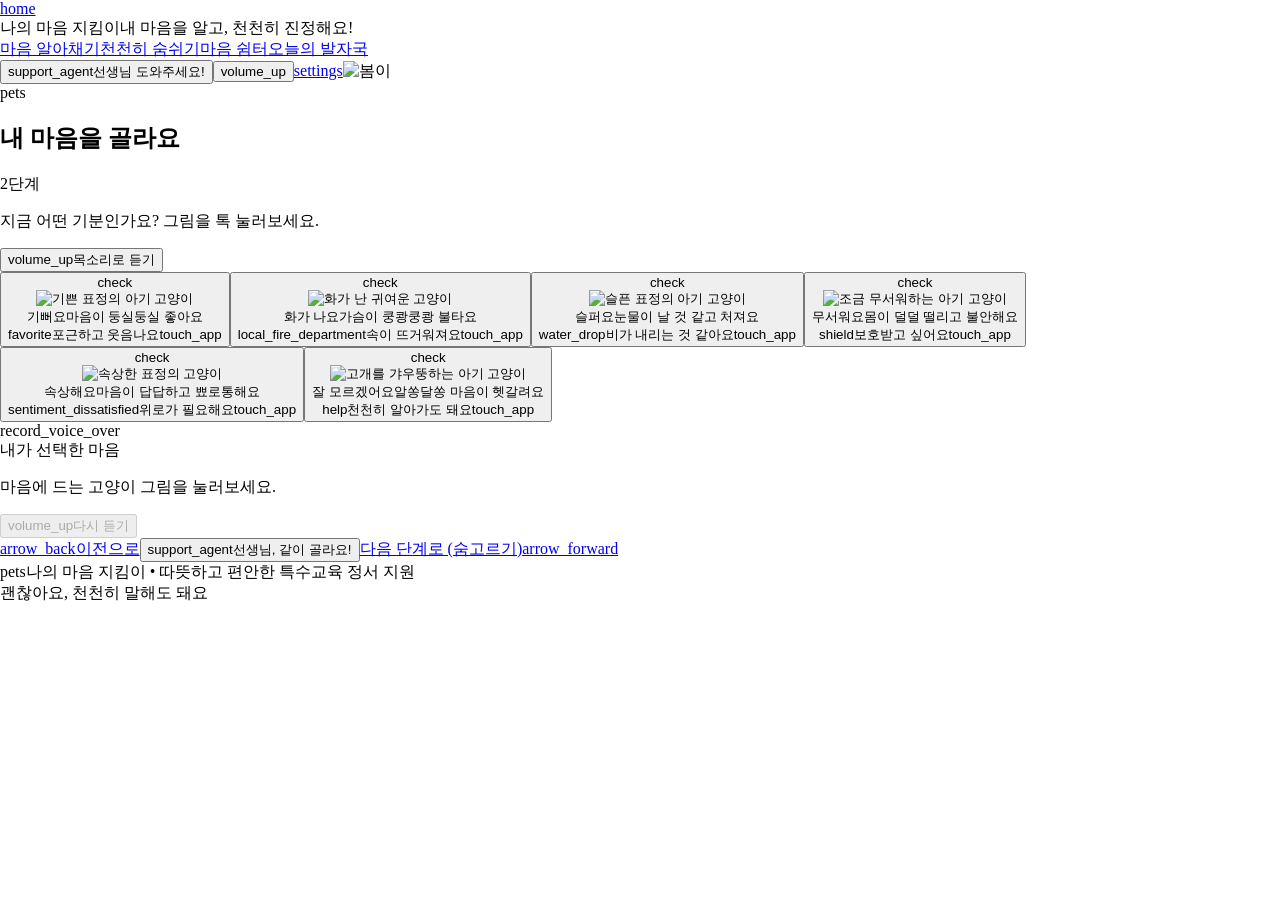
==== emotion.html @ 4079b915 "Add files via upload" ====
<!DOCTYPE html>
<html lang="ko"><head><meta charset="utf-8"/><meta content="width=device-width, initial-scale=1.0" name="viewport"/><meta content="web_standard" name="shell-type"/>
<style>@layer base{html,body{margin:0;padding:0;}body{overscroll-behavior:none;}main>:first-child{margin-top:0!important;}main>:last-child{margin-bottom:0!important;}}::-webkit-scrollbar{display:none;}</style><title>나의 마음 지킴이 · 감정 선택</title><link href="assets/ui.css" rel="stylesheet"/><link href="assets/app.css" rel="stylesheet"/><link href="manifest.webmanifest" rel="manifest"/><meta content="#fff8f3" name="theme-color"/><link href="assets/icon.png" rel="icon"/><script defer="" src="assets/icons.js"></script><script defer="" src="assets/app.js"></script></head><body class="bg-background font-body-md text-on-surface antialiased" data-page="emotion"><header class="fixed top-0 w-full z-50 bg-surface/90 backdrop-blur-xl shadow-[0_1px_8px_rgba(0,0,0,0.04)]"><div class="h-16 w-full px-gutter flex items-center justify-between gap-space-sm"><div class="flex items-center gap-space-md min-w-0"><a class="flex items-center justify-center w-10 h-10 rounded-2xl bg-surface-container-high hover:bg-surface-container-highest transition-colors flex-shrink-0 text-on-surface" data-path="emotion-home" href="index.html" title="처음으로 가기"><span class="material-symbols-outlined text-2xl">home</span></a><div class="flex items-center gap-space-sm min-w-0"><span class="font-headline-md text-headline-md text-primary tracking-tight truncate hidden sm:inline-block">나의 마음 지킴이</span><span class="font-body-md text-body-md text-on-surface-variant truncate hidden lg:inline-block">내 마음을 알고, 천천히 진정해요!</span></div></div><nav class="hidden xl:flex items-center gap-space-xs bg-surface-container-low p-1.5 rounded-full" data-active-classes="bg-primary-container text-on-primary-container font-label-md text-label-md rounded-2xl shadow-sm"><a aria-current="page" class="px-space-md py- space-xs transition-all bg-primary-container text-on-primary-container font-label-md text-label-md rounded-2xl shadow-sm" data-path="emotion-select" href="emotion.html">마음 알아채기</a><a class="px-space-md py-space-xs rounded-2xl font-label-md text-label-md text-on-surface-variant hover:text-on-surface transition-all" data-path="breathing-room" href="breathing.html">천천히 숨쉬기</a><a class="px-space-md py-space-xs rounded-2xl font-label-md text-label-md text-on-surface-variant hover:text-on-surface transition-all" data-path="sensory-calm" href="calm.html">마음 쉼터</a><a class="px-space-md py-space-xs rounded-2xl font-label-md text-label-md text-on-surface-variant hover:text-on-surface transition-all" data-path="my-feelings-record" href="records.html">오늘의 발자국</a></nav><div class="flex items-center gap-space-sm flex-shrink-0"><button class="flex items-center gap-space-xs px-space-md py-space-xs h-10 bg-error-container text-on-error-container rounded-full border-b-4 border-error/30 hover:bg-error-container/80 transition-all active:translate-y-0.5" data-action="help" title="선생님께 도움 요청하기" type="button"><span class="material-symbols-outlined text-2xl">support_agent</span><span class="font-label-md text-label-md">선생님 도와주세요!</span></button><button class="flex items-center justify-center w-10 h-10 rounded-full bg-secondary-fixed text-on-secondary-fixed hover:bg-secondary-fixed-dim transition-colors flex-shrink-0" data-action="guide" title="소리 안내 듣기 / 끄기" type="button"><span class="material-symbols-outlined text-2xl">volume_up</span></button><a class="flex items-center justify-center w-10 h-10 rounded-full bg-surface-container text-on-surface-variant hover:bg-surface-container-high transition-colors flex-shrink-0" data-path="teacher-settings" href="teacher.html" title="선생님 설정"><span class="material-symbols-outlined text-2xl">settings</span></a><img alt="봄이" class="w-8 h-8 rounded-full object-cover" data-original-src="https://lh3.googleusercontent.com/aida-public/[base64]" src="assets/p2-0.png"/></div></div></header><main class="w-full pt-16 bg-surface"><div class="flex flex-col w-full"><div class="w-full max-w-7xl mx-auto px-gutter py-2 flex flex-col gap-space-xs"><div class="w-full bg-surface-container-low rounded-xl px-4 py-2 shadow-sm flex flex-row items-center justify-between gap-space-sm"><div class="flex items-center gap-space-sm min-w-0"><div class="w-10 h-10 rounded-full bg-primary-fixed flex items-center justify-center flex-shrink-0 shadow-sm"><span class="material-symbols-outlined text-primary text-2xl" style="font-variation-settings: 'FILL' 1;">pets</span></div><div class="flex flex-col min-w-0"><div class="flex items-center gap-space-xs"><h2 class="font-headline-md text-headline-md text-on-surface tracking-tight">내 마음을 골라요</h2><span class="inline-flex items-center justify-center px-2 py-0.5 bg-surface-container-highest text-primary font-label-sm text-label-sm rounded-full">2단계</span></div><p class="font-body-md text-body-md text-on-surface-variant truncate">지금 어떤 기분인가요? 그림을 톡 눌러보세요.</p></div></div><button aria-label="안내 음성 듣기" class="h-10 px-4 bg-secondary-fixed text-on-secondary-fixed rounded-full flex items-center gap-space-xs shadow-sm hover:bg-secondary-fixed-dim active:scale-95 transition-all flex-shrink-0 group" id="btn-read-prompt" onclick="playVoicePrompt('지금 내 마음과 가장 비슷한 그림을 골라보세요.')" type="button"><span class="material-symbols-outlined text-2xl group-hover:scale-110 transition-transform">volume_up</span><span class="font-label-md text-label-md">목소리로 듣기</span></button></div><div aria-label="감정 선택 목록" class="grid grid-cols-1 sm:grid-cols-2 lg:grid-cols-3 gap-space-xs w-full" id="emotions-grid" role="radiogroup"><button aria-checked="false" class="emotion-card relative group text-left rounded-xl p-3 bg-surface-container-lowest shadow-sm hover:shadow-md transition-all duration-200 flex flex-col justify-between focus:outline-none" data-color="primary" data-emotion="기뻐요" data-speech="나는 지금 아주 기뻐요! 마음이 환하게 빛나요." onclick="selectEmotion(this)" role="radio" type="button"><div class="select-badge hidden absolute top-2 right-2 w-8 h-8 rounded-full bg-primary text-on-primary items-center justify-center shadow-md animate-bounce"><span class="material-symbols-outlined text-lg" style="font-variation-settings: 'FILL' 1;">check</span></div><div class="flex items-center gap-3"><div class="w-16 h-16 rounded-xl bg-surface-container flex items-center justify-center flex-shrink-0 overflow-hidden shadow-inner"><img alt="기쁜 표정의 아기 고양이" class="w-full h-full object-cover" data-alt="A gentle, wholesome storybook illustration of a happy golden ginger kitten holding a mint green leaf heart with closed smiling eyes and rosy peach cheeks, soft cream studio background, minimal tactile picture book aesthetic." data-original-src="https://lh3.googleusercontent.com/aida-public/[base64]" src="assets/p2-1.png"/></div><div class="flex flex-col min-w-0"><span class="font-headline-md text-headline-md text-on-surface leading-tight">기뻐요</span><span class="font-body-md text-body-md text-on-surface-variant truncate">마음이 둥실둥실 좋아요</span></div></div><div class="mt-2 pt-1 flex items-center justify-between bg-surface-container-low px-3 py-1 rounded-xl"><span class="font-label-sm text-label-sm text-on-surface-variant flex items-center gap-1"><span class="material-symbols-outlined text-primary text-base" style="font-variation-settings: 'FILL' 1;">favorite</span>포근하고 웃음나요</span><span class="material-symbols-outlined text-on-surface-variant group-hover:text-primary transition-colors text-lg">touch_app</span></div></button><button aria-checked="false" class="emotion-card relative group text-left rounded-xl p-3 bg-surface-container-lowest shadow-sm hover:shadow-md transition-all duration-200 flex flex-col justify-between focus:outline-none" data-color="error" data-emotion="화가 나요" data-speech="나는 지금 화가 나요. 마음속에 불꽃이 일어난 것 같아요." onclick="selectEmotion(this)" role="radio" type="button"><div class="select-badge hidden absolute top-2 right-2 w-8 h-8 rounded-full bg-primary text-on-primary items-center justify-center shadow-md animate-bounce"><span class="material-symbols-outlined text-lg" style="font-variation-settings: 'FILL' 1;">check</span></div><div class="flex items-center gap-3"><div class="w-16 h-16 rounded-xl bg-error-container/40 flex items-center justify-center flex-shrink-0 overflow-hidden shadow-inner"><img alt="화가 난 귀여운 고양이" class="w-full h-full object-cover" data-alt="A cute chubby cartoon kitten with puffed-up peach cheeks, tiny clenched paws, warm apricot tones and a harmless frustrated expression, pastel picture book illustration, soft gentle lighting." data-original-src="https://lh3.googleusercontent.com/aida-public/[base64]" src="assets/p2-2.png"/></div><div class="flex flex-col min-w-0"><span class="font-headline-md text-headline-md text-on-surface leading-tight">화가 나요</span><span class="font-body-md text-body-md text-on-surface-variant truncate">가슴이 쿵쾅쿵쾅 불타요</span></div></div><div class="mt-2 pt-1 flex items-center justify-between bg-surface-container-low px-3 py-1 rounded-xl"><span class="font-label-sm text-label-sm text-on-surface-variant flex items-center gap-1"><span class="material-symbols-outlined text-error text-base" style="font-variation-settings: 'FILL' 1;">local_fire_department</span>속이 뜨거워져요</span><span class="material-symbols-outlined text-on-surface-variant group-hover:text-error transition-colors text-lg">touch_app</span></div></button><button aria-checked="false" class="emotion-card relative group text-left rounded-xl p-3 bg-surface-container-lowest shadow-sm hover:shadow-md transition-all duration-200 flex flex-col justify-between focus:outline-none" data-color="secondary" data-emotion="슬퍼요" data-speech="나는 지금 슬퍼요. 눈물이 찔끔 흘러나와요." onclick="selectEmotion(this)" role="radio" type="button"><div class="select-badge hidden absolute top-2 right-2 w-8 h-8 rounded-full bg-primary text-on-primary items-center justify-center shadow-md animate-bounce"><span class="material-symbols-outlined text-lg" style="font-variation-settings: 'FILL' 1;">check</span></div><div class="flex items-center gap-3"><div class="w-16 h-16 rounded-xl bg-secondary-fixed/50 flex items-center justify-center flex-shrink-0 overflow-hidden shadow-inner"><img alt="슬픈 표정의 아기 고양이" class="w-full h-full object-cover" data-alt="A soft pastel storybook illustration of a gentle baby kitten with drooping ears, softly wiping a small single tear drop with its paw, pastel blue water ripples, calming and tender visual tone." data-original-src="https://lh3.googleusercontent.com/aida-public/[base64]" src="assets/p2-3.png"/></div><div class="flex flex-col min-w-0"><span class="font-headline-md text-headline-md text-on-surface leading-tight">슬퍼요</span><span class="font-body-md text-body-md text-on-surface-variant truncate">눈물이 날 것 같고 처져요</span></div></div><div class="mt-2 pt-1 flex items-center justify-between bg-surface-container-low px-3 py-1 rounded-xl"><span class="font-label-sm text-label-sm text-on-surface-variant flex items-center gap-1"><span class="material-symbols-outlined text-secondary text-base" style="font-variation-settings: 'FILL' 1;">water_drop</span>비가 내리는 것 같아요</span><span class="material-symbols-outlined text-on-surface-variant group-hover:text-secondary transition-colors text-lg">touch_app</span></div></button><button aria-checked="false" class="emotion-card relative group text-left rounded-xl p-3 bg-surface-container-lowest shadow-sm hover:shadow-md transition-all duration-200 flex flex-col justify-between focus:outline-none" data-color="tertiary" data-emotion="무서워요" data-speech="나는 지금 조금 무서워요. 꼭 껴안고 싶어요." onclick="selectEmotion(this)" role="radio" type="button"><div class="select-badge hidden absolute top-2 right-2 w-8 h-8 rounded-full bg-primary text-on-primary items-center justify-center shadow-md animate-bounce"><span class="material-symbols-outlined text-lg" style="font-variation-settings: 'FILL' 1;">check</span></div><div class="flex items-center gap-3"><div class="w-16 h-16 rounded-xl bg-tertiary-fixed/60 flex items-center justify-center flex-shrink-0 overflow-hidden shadow-inner"><img alt="조금 무서워하는 아기 고양이" class="w-full h-full object-cover" data-alt="An adorable kitten shivering mildly with wide curious starry eyes, ears perked up in gentle alert, surrounded by soft lavender floating stars, children's storybook style, reassuring warm pastel palette." data-original-src="https://lh3.googleusercontent.com/aida-public/[base64]" src="assets/p2-4.png"/></div><div class="flex flex-col min-w-0"><span class="font-headline-md text-headline-md text-on-surface leading-tight">무서워요</span><span class="font-body-md text-body-md text-on-surface-variant truncate">몸이 덜덜 떨리고 불안해요</span></div></div><div class="mt-2 pt-1 flex items-center justify-between bg-surface-container-low px-3 py-1 rounded-xl"><span class="font-label-sm text-label-sm text-on-surface-variant flex items-center gap-1"><span class="material-symbols-outlined text-tertiary text-base" style="font-variation-settings: 'FILL' 1;">shield</span>보호받고 싶어요</span><span class="material-symbols-outlined text-on-surface-variant group-hover:text-tertiary transition-colors text-lg">touch_app</span></div></button><button aria-checked="false" class="emotion-card relative group text-left rounded-xl p-3 bg-surface-container-lowest shadow-sm hover:shadow-md transition-all duration-200 flex flex-col justify-between focus:outline-none" data-color="on-secondary-container" data-emotion="속상해요" data-speech="나는 지금 속상해요. 뜻대로 되지 않아 답답해요." onclick="selectEmotion(this)" role="radio" type="button"><div class="select-badge hidden absolute top-2 right-2 w-8 h-8 rounded-full bg-primary text-on-primary items-center justify-center shadow-md animate-bounce"><span class="material-symbols-outlined text-lg" style="font-variation-settings: 'FILL' 1;">check</span></div><div class="flex items-center gap-3"><div class="w-16 h-16 rounded-xl bg-surface-container-high flex items-center justify-center flex-shrink-0 overflow-hidden shadow-inner"><img alt="속상한 표정의 고양이" class="w-full h-full object-cover" data-alt="A soft cartoon cat with slightly pouty mouth and drooping whiskers, holding a small crumpled toy leaf, gentle soft orange and oatmeal warm tones, storybook style comforting illustration." data-original-src="https://lh3.googleusercontent.com/aida-public/[base64]" src="assets/p2-5.png"/></div><div class="flex flex-col min-w-0"><span class="font-headline-md text-headline-md text-on-surface leading-tight">속상해요</span><span class="font-body-md text-body-md text-on-surface-variant truncate">마음이 답답하고 뾰로통해요</span></div></div><div class="mt-2 pt-1 flex items-center justify-between bg-surface-container-low px-3 py-1 rounded-xl"><span class="font-label-sm text-label-sm text-on-surface-variant flex items-center gap-1"><span class="material-symbols-outlined text-on-secondary-container text-base">sentiment_dissatisfied</span>위로가 필요해요</span><span class="material-symbols-outlined text-on-surface-variant group-hover:text-primary transition-colors text-lg">touch_app</span></div></button><button aria-checked="false" class="emotion-card relative group text-left rounded-xl p-3 bg-surface-container-lowest shadow-sm hover:shadow-md transition-all duration-200 flex flex-col justify-between focus:outline-none" data-color="outline" data-emotion="잘 모르겠어요" data-speech="내 마음이 어떤지 아직은 잘 모르겠어요. 그래도 괜찮아요." onclick="selectEmotion(this)" role="radio" type="button"><div class="select-badge hidden absolute top-2 right-2 w-8 h-8 rounded-full bg-primary text-on-primary items-center justify-center shadow-md animate-bounce"><span class="material-symbols-outlined text-lg" style="font-variation-settings: 'FILL' 1;">check</span></div><div class="flex items-center gap-3"><div class="w-16 h-16 rounded-xl bg-surface-variant flex items-center justify-center flex-shrink-0 overflow-hidden shadow-inner"><img alt="고개를 갸우뚱하는 아기 고양이" class="w-full h-full object-cover" data-alt="A charming little kitten tilting its head sideways with a tiny floating question mark cloud overhead, gentle cozy ivory beige background, simple soft lines, comforting children's picture book art." data-original-src="https://lh3.googleusercontent.com/aida-public/[base64]" src="assets/p2-6.png"/></div><div class="flex flex-col min-w-0"><span class="font-headline-md text-headline-md text-on-surface leading-tight">잘 모르겠어요</span><span class="font-body-md text-body-md text-on-surface-variant truncate">알쏭달쏭 마음이 헷갈려요</span></div></div><div class="mt-2 pt-1 flex items-center justify-between bg-surface-container-low px-3 py-1 rounded-xl"><span class="font-label-sm text-label-sm text-on-surface-variant flex items-center gap-1"><span class="material-symbols-outlined text-outline text-base">help</span>천천히 알아가도 돼요</span><span class="material-symbols-outlined text-on-surface-variant group-hover:text-primary transition-colors text-lg">touch_app</span></div></button></div><div class="w-full bg-surface-container rounded-xl px-4 py-2 shadow-sm flex flex-row items-center justify-between gap-space-sm transition-all" id="affirmation-container"><div class="flex items-center gap-space-sm"><div class="w-10 h-10 rounded-full bg-primary-container text-on-primary-container flex items-center justify-center flex-shrink-0 shadow-sm"><span class="material-symbols-outlined text-2xl" style="font-variation-settings: 'FILL' 1;">record_voice_over</span></div><div class="flex flex-col"><span class="font-label-sm text-label-sm text-primary">내가 선택한 마음</span><p class="font-body-md text-body-md text-on-surface" id="affirmation-text">마음에 드는 고양이 그림을 눌러보세요.</p></div></div><button class="h-10 px-4 bg-surface-container-highest text-on-surface-variant disabled:opacity-40 rounded-full flex items-center gap-space-xs hover:bg-surface-dim transition-all flex-shrink-0" disabled="" id="btn-affirmation-sound" onclick="replayAffirmation()" title="소리로 다시 듣기" type="button"><span class="material-symbols-outlined text-xl">volume_up</span><span class="font-label-md text-label-md">다시 듣기</span></button></div><div class="w-full pt-1 pb-2 flex flex-row items-center justify-between gap-space-sm"><a class="h-12 px-4 bg-surface-container-high text-on-surface-variant rounded-full flex items-center gap-space-xs hover:bg-surface-container-highest active:scale-95 transition-all justify-center" data-path="emotion-home" href="index.html"><span class="material-symbols-outlined text-xl">arrow_back</span><span class="font-label-md text-label-md">이전으로</span></a><button class="h-12 px-4 bg-error-container text-on-error-container rounded-full flex items-center gap-space-xs hover:bg-opacity-80 active:scale-95 transition-all justify-center" data-action="help" type="button"><span class="material-symbols-outlined text-xl" style="font-variation-settings: 'FILL' 1;">support_agent</span><span class="font-label-md text-label-md">선생님, 같이 골라요!</span></button><a class="h-12 px-6 bg-primary-container text-on-primary-container rounded-full flex items-center justify-center gap-space-sm shadow-md hover:bg-primary-container/90 active:translate-y-1 transition-all opacity-50 pointer-events-none group" href="thermometer.html" id="btn-next-step"><span class="font-label-md text-label-md tracking-wide">다음 단계로 (숨고르기)</span><span class="w-8 h-8 rounded-full bg-on-primary-container/10 flex items-center justify-center group-hover:translate-x-1 transition-transform"><span class="material-symbols-outlined text-xl">arrow_forward</span></span></a></div></div></div><script>let selectedEmotionSpeech = ""; function selectEmotion(card) { const allCards = document.querySelectorAll('.emotion-card'); allCards.forEach(c => { c.classList.remove('bg-primary-fixed/20', 'shadow-xl', 'scale-102'); c.classList.add('bg-surface-container-lowest', 'shadow-sm'); c.setAttribute('aria-checked', 'false'); const badge = c.querySelector('.select-badge'); if (badge) { badge.classList.add('hidden'); badge.classList.remove('flex'); } }); card.classList.remove('bg-surface-container-lowest', 'shadow-sm'); card.classList.add('bg-primary-fixed/20', 'shadow-xl', 'scale-102'); card.setAttribute('aria-checked', 'true'); const badge = card.querySelector('.select-badge'); if (badge) { badge.classList.remove('hidden'); badge.classList.add('flex'); } const emotionName = card.getAttribute('data-emotion'); selectedEmotionSpeech = card.getAttribute('data-speech'); const affText = document.getElementById('affirmation-text'); if (affText) { affText.innerHTML = `나는 지금 <strong>"${emotionName}"</strong> 느낌이에요.`; } const soundBtn = document.getElementById('btn-affirmation-sound'); if (soundBtn) { soundBtn.disabled = false; soundBtn.classList.remove('opacity-40'); soundBtn.classList.add('bg-secondary-fixed', 'text-on-secondary-fixed'); } const nextBtn = document.getElementById('btn-next-step'); if (nextBtn) { nextBtn.classList.remove('opacity-50', 'pointer-events-none'); nextBtn.classList.add('shadow-lg'); } playVoicePrompt(selectedEmotionSpeech); } function playVoicePrompt(text) { if ('speechSynthesis' in window && text) { window.speechSynthesis.cancel(); const utterance = new SpeechSynthesisUtterance(text); utterance.lang = 'ko-KR'; utterance.rate = 0.85; utterance.pitch = 1.05; window.speechSynthesis.speak(utterance); } } function replayAffirmation() { if (selectedEmotionSpeech) { playVoicePrompt(selectedEmotionSpeech); } } function requestTeacherHelp() { alert("선생님께 '함께 감정을 골라보고 싶어요' 알림을 전송했습니다. 잠시만 기다려주세요!"); }</script></main><footer class="w-full bg-surface-container-low py-2"><div class="w-full px-gutter flex flex-row items-center justify-between gap-space-md"><div class="flex items-center gap-space-sm"><span class="material-symbols-outlined text-primary text-xl">pets</span><span class="font-body-md text-body-md text-on-surface-variant">나의 마음 지킴이 • 따뜻하고 편안한 특수교육 정서 지원</span></div><div class="flex items-center gap-space-md"><span class="font-label-sm text-label-sm text-on-surface-variant">괜찮아요, 천천히 말해도 돼요</span></div></div></footer>
</body></html>
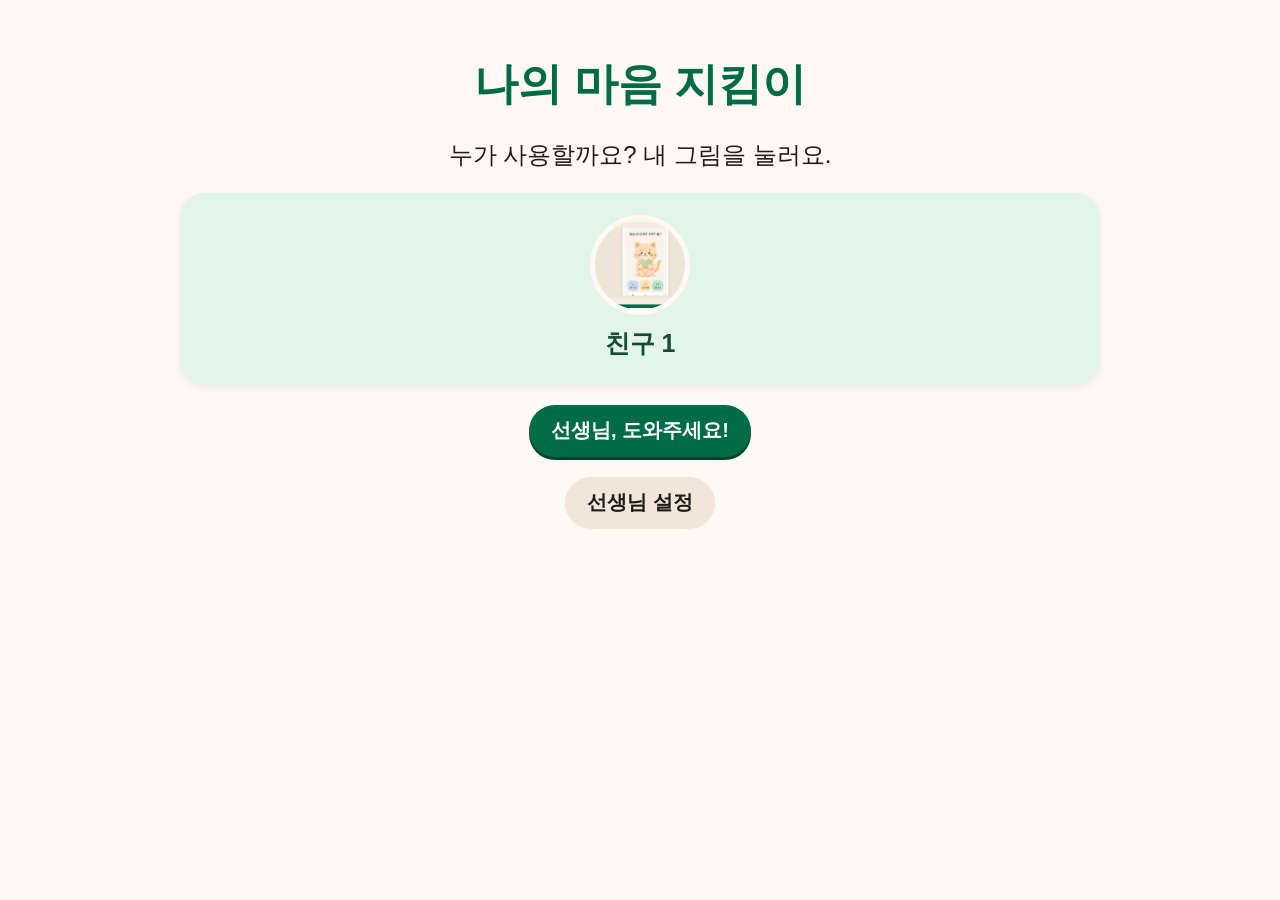
==== commit b16eed3e: "v1.2: enlarge emotion faces on home and emotion selection screens" ====
--- a/emotion.html
+++ b/emotion.html
@@ -1,4 +1,4 @@
 <!DOCTYPE html>
 <html lang="ko"><head><meta charset="utf-8"/><meta content="width=device-width, initial-scale=1.0" name="viewport"/><meta content="web_standard" name="shell-type"/>
-<style>@layer base{html,body{margin:0;padding:0;}body{overscroll-behavior:none;}main>:first-child{margin-top:0!important;}main>:last-child{margin-bottom:0!important;}}::-webkit-scrollbar{display:none;}</style><title>나의 마음 지킴이 · 감정 선택</title><link href="assets/ui.css" rel="stylesheet"/><link href="assets/app.css" rel="stylesheet"/><link href="manifest.webmanifest" rel="manifest"/><meta content="#fff8f3" name="theme-color"/><link href="assets/icon.png" rel="icon"/><script defer="" src="assets/icons.js"></script><script defer="" src="assets/app.js"></script></head><body class="bg-background font-body-md text-on-surface antialiased" data-page="emotion"><header class="fixed top-0 w-full z-50 bg-surface/90 backdrop-blur-xl shadow-[0_1px_8px_rgba(0,0,0,0.04)]"><div class="h-16 w-full px-gutter flex items-center justify-between gap-space-sm"><div class="flex items-center gap-space-md min-w-0"><a class="flex items-center justify-center w-10 h-10 rounded-2xl bg-surface-container-high hover:bg-surface-container-highest transition-colors flex-shrink-0 text-on-surface" data-path="emotion-home" href="index.html" title="처음으로 가기"><span class="material-symbols-outlined text-2xl">home</span></a><div class="flex items-center gap-space-sm min-w-0"><span class="font-headline-md text-headline-md text-primary tracking-tight truncate hidden sm:inline-block">나의 마음 지킴이</span><span class="font-body-md text-body-md text-on-surface-variant truncate hidden lg:inline-block">내 마음을 알고, 천천히 진정해요!</span></div></div><nav class="hidden xl:flex items-center gap-space-xs bg-surface-container-low p-1.5 rounded-full" data-active-classes="bg-primary-container text-on-primary-container font-label-md text-label-md rounded-2xl shadow-sm"><a aria-current="page" class="px-space-md py- space-xs transition-all bg-primary-container text-on-primary-container font-label-md text-label-md rounded-2xl shadow-sm" data-path="emotion-select" href="emotion.html">마음 알아채기</a><a class="px-space-md py-space-xs rounded-2xl font-label-md text-label-md text-on-surface-variant hover:text-on-surface transition-all" data-path="breathing-room" href="breathing.html">천천히 숨쉬기</a><a class="px-space-md py-space-xs rounded-2xl font-label-md text-label-md text-on-surface-variant hover:text-on-surface transition-all" data-path="sensory-calm" href="calm.html">마음 쉼터</a><a class="px-space-md py-space-xs rounded-2xl font-label-md text-label-md text-on-surface-variant hover:text-on-surface transition-all" data-path="my-feelings-record" href="records.html">오늘의 발자국</a></nav><div class="flex items-center gap-space-sm flex-shrink-0"><button class="flex items-center gap-space-xs px-space-md py-space-xs h-10 bg-error-container text-on-error-container rounded-full border-b-4 border-error/30 hover:bg-error-container/80 transition-all active:translate-y-0.5" data-action="help" title="선생님께 도움 요청하기" type="button"><span class="material-symbols-outlined text-2xl">support_agent</span><span class="font-label-md text-label-md">선생님 도와주세요!</span></button><button class="flex items-center justify-center w-10 h-10 rounded-full bg-secondary-fixed text-on-secondary-fixed hover:bg-secondary-fixed-dim transition-colors flex-shrink-0" data-action="guide" title="소리 안내 듣기 / 끄기" type="button"><span class="material-symbols-outlined text-2xl">volume_up</span></button><a class="flex items-center justify-center w-10 h-10 rounded-full bg-surface-container text-on-surface-variant hover:bg-surface-container-high transition-colors flex-shrink-0" data-path="teacher-settings" href="teacher.html" title="선생님 설정"><span class="material-symbols-outlined text-2xl">settings</span></a><img alt="봄이" class="w-8 h-8 rounded-full object-cover" data-original-src="https://lh3.googleusercontent.com/aida-public/[base64]" src="assets/p2-0.png"/></div></div></header><main class="w-full pt-16 bg-surface"><div class="flex flex-col w-full"><div class="w-full max-w-7xl mx-auto px-gutter py-2 flex flex-col gap-space-xs"><div class="w-full bg-surface-container-low rounded-xl px-4 py-2 shadow-sm flex flex-row items-center justify-between gap-space-sm"><div class="flex items-center gap-space-sm min-w-0"><div class="w-10 h-10 rounded-full bg-primary-fixed flex items-center justify-center flex-shrink-0 shadow-sm"><span class="material-symbols-outlined text-primary text-2xl" style="font-variation-settings: 'FILL' 1;">pets</span></div><div class="flex flex-col min-w-0"><div class="flex items-center gap-space-xs"><h2 class="font-headline-md text-headline-md text-on-surface tracking-tight">내 마음을 골라요</h2><span class="inline-flex items-center justify-center px-2 py-0.5 bg-surface-container-highest text-primary font-label-sm text-label-sm rounded-full">2단계</span></div><p class="font-body-md text-body-md text-on-surface-variant truncate">지금 어떤 기분인가요? 그림을 톡 눌러보세요.</p></div></div><button aria-label="안내 음성 듣기" class="h-10 px-4 bg-secondary-fixed text-on-secondary-fixed rounded-full flex items-center gap-space-xs shadow-sm hover:bg-secondary-fixed-dim active:scale-95 transition-all flex-shrink-0 group" id="btn-read-prompt" onclick="playVoicePrompt('지금 내 마음과 가장 비슷한 그림을 골라보세요.')" type="button"><span class="material-symbols-outlined text-2xl group-hover:scale-110 transition-transform">volume_up</span><span class="font-label-md text-label-md">목소리로 듣기</span></button></div><div aria-label="감정 선택 목록" class="grid grid-cols-1 sm:grid-cols-2 lg:grid-cols-3 gap-space-xs w-full" id="emotions-grid" role="radiogroup"><button aria-checked="false" class="emotion-card relative group text-left rounded-xl p-3 bg-surface-container-lowest shadow-sm hover:shadow-md transition-all duration-200 flex flex-col justify-between focus:outline-none" data-color="primary" data-emotion="기뻐요" data-speech="나는 지금 아주 기뻐요! 마음이 환하게 빛나요." onclick="selectEmotion(this)" role="radio" type="button"><div class="select-badge hidden absolute top-2 right-2 w-8 h-8 rounded-full bg-primary text-on-primary items-center justify-center shadow-md animate-bounce"><span class="material-symbols-outlined text-lg" style="font-variation-settings: 'FILL' 1;">check</span></div><div class="flex items-center gap-3"><div class="w-16 h-16 rounded-xl bg-surface-container flex items-center justify-center flex-shrink-0 overflow-hidden shadow-inner"><img alt="기쁜 표정의 아기 고양이" class="w-full h-full object-cover" data-alt="A gentle, wholesome storybook illustration of a happy golden ginger kitten holding a mint green leaf heart with closed smiling eyes and rosy peach cheeks, soft cream studio background, minimal tactile picture book aesthetic." data-original-src="https://lh3.googleusercontent.com/aida-public/[base64]" src="assets/p2-1.png"/></div><div class="flex flex-col min-w-0"><span class="font-headline-md text-headline-md text-on-surface leading-tight">기뻐요</span><span class="font-body-md text-body-md text-on-surface-variant truncate">마음이 둥실둥실 좋아요</span></div></div><div class="mt-2 pt-1 flex items-center justify-between bg-surface-container-low px-3 py-1 rounded-xl"><span class="font-label-sm text-label-sm text-on-surface-variant flex items-center gap-1"><span class="material-symbols-outlined text-primary text-base" style="font-variation-settings: 'FILL' 1;">favorite</span>포근하고 웃음나요</span><span class="material-symbols-outlined text-on-surface-variant group-hover:text-primary transition-colors text-lg">touch_app</span></div></button><button aria-checked="false" class="emotion-card relative group text-left rounded-xl p-3 bg-surface-container-lowest shadow-sm hover:shadow-md transition-all duration-200 flex flex-col justify-between focus:outline-none" data-color="error" data-emotion="화가 나요" data-speech="나는 지금 화가 나요. 마음속에 불꽃이 일어난 것 같아요." onclick="selectEmotion(this)" role="radio" type="button"><div class="select-badge hidden absolute top-2 right-2 w-8 h-8 rounded-full bg-primary text-on-primary items-center justify-center shadow-md animate-bounce"><span class="material-symbols-outlined text-lg" style="font-variation-settings: 'FILL' 1;">check</span></div><div class="flex items-center gap-3"><div class="w-16 h-16 rounded-xl bg-error-container/40 flex items-center justify-center flex-shrink-0 overflow-hidden shadow-inner"><img alt="화가 난 귀여운 고양이" class="w-full h-full object-cover" data-alt="A cute chubby cartoon kitten with puffed-up peach cheeks, tiny clenched paws, warm apricot tones and a harmless frustrated expression, pastel picture book illustration, soft gentle lighting." data-original-src="https://lh3.googleusercontent.com/aida-public/[base64]" src="assets/p2-2.png"/></div><div class="flex flex-col min-w-0"><span class="font-headline-md text-headline-md text-on-surface leading-tight">화가 나요</span><span class="font-body-md text-body-md text-on-surface-variant truncate">가슴이 쿵쾅쿵쾅 불타요</span></div></div><div class="mt-2 pt-1 flex items-center justify-between bg-surface-container-low px-3 py-1 rounded-xl"><span class="font-label-sm text-label-sm text-on-surface-variant flex items-center gap-1"><span class="material-symbols-outlined text-error text-base" style="font-variation-settings: 'FILL' 1;">local_fire_department</span>속이 뜨거워져요</span><span class="material-symbols-outlined text-on-surface-variant group-hover:text-error transition-colors text-lg">touch_app</span></div></button><button aria-checked="false" class="emotion-card relative group text-left rounded-xl p-3 bg-surface-container-lowest shadow-sm hover:shadow-md transition-all duration-200 flex flex-col justify-between focus:outline-none" data-color="secondary" data-emotion="슬퍼요" data-speech="나는 지금 슬퍼요. 눈물이 찔끔 흘러나와요." onclick="selectEmotion(this)" role="radio" type="button"><div class="select-badge hidden absolute top-2 right-2 w-8 h-8 rounded-full bg-primary text-on-primary items-center justify-center shadow-md animate-bounce"><span class="material-symbols-outlined text-lg" style="font-variation-settings: 'FILL' 1;">check</span></div><div class="flex items-center gap-3"><div class="w-16 h-16 rounded-xl bg-secondary-fixed/50 flex items-center justify-center flex-shrink-0 overflow-hidden shadow-inner"><img alt="슬픈 표정의 아기 고양이" class="w-full h-full object-cover" data-alt="A soft pastel storybook illustration of a gentle baby kitten with drooping ears, softly wiping a small single tear drop with its paw, pastel blue water ripples, calming and tender visual tone." data-original-src="https://lh3.googleusercontent.com/aida-public/[base64]" src="assets/p2-3.png"/></div><div class="flex flex-col min-w-0"><span class="font-headline-md text-headline-md text-on-surface leading-tight">슬퍼요</span><span class="font-body-md text-body-md text-on-surface-variant truncate">눈물이 날 것 같고 처져요</span></div></div><div class="mt-2 pt-1 flex items-center justify-between bg-surface-container-low px-3 py-1 rounded-xl"><span class="font-label-sm text-label-sm text-on-surface-variant flex items-center gap-1"><span class="material-symbols-outlined text-secondary text-base" style="font-variation-settings: 'FILL' 1;">water_drop</span>비가 내리는 것 같아요</span><span class="material-symbols-outlined text-on-surface-variant group-hover:text-secondary transition-colors text-lg">touch_app</span></div></button><button aria-checked="false" class="emotion-card relative group text-left rounded-xl p-3 bg-surface-container-lowest shadow-sm hover:shadow-md transition-all duration-200 flex flex-col justify-between focus:outline-none" data-color="tertiary" data-emotion="무서워요" data-speech="나는 지금 조금 무서워요. 꼭 껴안고 싶어요." onclick="selectEmotion(this)" role="radio" type="button"><div class="select-badge hidden absolute top-2 right-2 w-8 h-8 rounded-full bg-primary text-on-primary items-center justify-center shadow-md animate-bounce"><span class="material-symbols-outlined text-lg" style="font-variation-settings: 'FILL' 1;">check</span></div><div class="flex items-center gap-3"><div class="w-16 h-16 rounded-xl bg-tertiary-fixed/60 flex items-center justify-center flex-shrink-0 overflow-hidden shadow-inner"><img alt="조금 무서워하는 아기 고양이" class="w-full h-full object-cover" data-alt="An adorable kitten shivering mildly with wide curious starry eyes, ears perked up in gentle alert, surrounded by soft lavender floating stars, children's storybook style, reassuring warm pastel palette." data-original-src="https://lh3.googleusercontent.com/aida-public/[base64]" src="assets/p2-4.png"/></div><div class="flex flex-col min-w-0"><span class="font-headline-md text-headline-md text-on-surface leading-tight">무서워요</span><span class="font-body-md text-body-md text-on-surface-variant truncate">몸이 덜덜 떨리고 불안해요</span></div></div><div class="mt-2 pt-1 flex items-center justify-between bg-surface-container-low px-3 py-1 rounded-xl"><span class="font-label-sm text-label-sm text-on-surface-variant flex items-center gap-1"><span class="material-symbols-outlined text-tertiary text-base" style="font-variation-settings: 'FILL' 1;">shield</span>보호받고 싶어요</span><span class="material-symbols-outlined text-on-surface-variant group-hover:text-tertiary transition-colors text-lg">touch_app</span></div></button><button aria-checked="false" class="emotion-card relative group text-left rounded-xl p-3 bg-surface-container-lowest shadow-sm hover:shadow-md transition-all duration-200 flex flex-col justify-between focus:outline-none" data-color="on-secondary-container" data-emotion="속상해요" data-speech="나는 지금 속상해요. 뜻대로 되지 않아 답답해요." onclick="selectEmotion(this)" role="radio" type="button"><div class="select-badge hidden absolute top-2 right-2 w-8 h-8 rounded-full bg-primary text-on-primary items-center justify-center shadow-md animate-bounce"><span class="material-symbols-outlined text-lg" style="font-variation-settings: 'FILL' 1;">check</span></div><div class="flex items-center gap-3"><div class="w-16 h-16 rounded-xl bg-surface-container-high flex items-center justify-center flex-shrink-0 overflow-hidden shadow-inner"><img alt="속상한 표정의 고양이" class="w-full h-full object-cover" data-alt="A soft cartoon cat with slightly pouty mouth and drooping whiskers, holding a small crumpled toy leaf, gentle soft orange and oatmeal warm tones, storybook style comforting illustration." data-original-src="https://lh3.googleusercontent.com/aida-public/[base64]" src="assets/p2-5.png"/></div><div class="flex flex-col min-w-0"><span class="font-headline-md text-headline-md text-on-surface leading-tight">속상해요</span><span class="font-body-md text-body-md text-on-surface-variant truncate">마음이 답답하고 뾰로통해요</span></div></div><div class="mt-2 pt-1 flex items-center justify-between bg-surface-container-low px-3 py-1 rounded-xl"><span class="font-label-sm text-label-sm text-on-surface-variant flex items-center gap-1"><span class="material-symbols-outlined text-on-secondary-container text-base">sentiment_dissatisfied</span>위로가 필요해요</span><span class="material-symbols-outlined text-on-surface-variant group-hover:text-primary transition-colors text-lg">touch_app</span></div></button><button aria-checked="false" class="emotion-card relative group text-left rounded-xl p-3 bg-surface-container-lowest shadow-sm hover:shadow-md transition-all duration-200 flex flex-col justify-between focus:outline-none" data-color="outline" data-emotion="잘 모르겠어요" data-speech="내 마음이 어떤지 아직은 잘 모르겠어요. 그래도 괜찮아요." onclick="selectEmotion(this)" role="radio" type="button"><div class="select-badge hidden absolute top-2 right-2 w-8 h-8 rounded-full bg-primary text-on-primary items-center justify-center shadow-md animate-bounce"><span class="material-symbols-outlined text-lg" style="font-variation-settings: 'FILL' 1;">check</span></div><div class="flex items-center gap-3"><div class="w-16 h-16 rounded-xl bg-surface-variant flex items-center justify-center flex-shrink-0 overflow-hidden shadow-inner"><img alt="고개를 갸우뚱하는 아기 고양이" class="w-full h-full object-cover" data-alt="A charming little kitten tilting its head sideways with a tiny floating question mark cloud overhead, gentle cozy ivory beige background, simple soft lines, comforting children's picture book art." data-original-src="https://lh3.googleusercontent.com/aida-public/[base64]" src="assets/p2-6.png"/></div><div class="flex flex-col min-w-0"><span class="font-headline-md text-headline-md text-on-surface leading-tight">잘 모르겠어요</span><span class="font-body-md text-body-md text-on-surface-variant truncate">알쏭달쏭 마음이 헷갈려요</span></div></div><div class="mt-2 pt-1 flex items-center justify-between bg-surface-container-low px-3 py-1 rounded-xl"><span class="font-label-sm text-label-sm text-on-surface-variant flex items-center gap-1"><span class="material-symbols-outlined text-outline text-base">help</span>천천히 알아가도 돼요</span><span class="material-symbols-outlined text-on-surface-variant group-hover:text-primary transition-colors text-lg">touch_app</span></div></button></div><div class="w-full bg-surface-container rounded-xl px-4 py-2 shadow-sm flex flex-row items-center justify-between gap-space-sm transition-all" id="affirmation-container"><div class="flex items-center gap-space-sm"><div class="w-10 h-10 rounded-full bg-primary-container text-on-primary-container flex items-center justify-center flex-shrink-0 shadow-sm"><span class="material-symbols-outlined text-2xl" style="font-variation-settings: 'FILL' 1;">record_voice_over</span></div><div class="flex flex-col"><span class="font-label-sm text-label-sm text-primary">내가 선택한 마음</span><p class="font-body-md text-body-md text-on-surface" id="affirmation-text">마음에 드는 고양이 그림을 눌러보세요.</p></div></div><button class="h-10 px-4 bg-surface-container-highest text-on-surface-variant disabled:opacity-40 rounded-full flex items-center gap-space-xs hover:bg-surface-dim transition-all flex-shrink-0" disabled="" id="btn-affirmation-sound" onclick="replayAffirmation()" title="소리로 다시 듣기" type="button"><span class="material-symbols-outlined text-xl">volume_up</span><span class="font-label-md text-label-md">다시 듣기</span></button></div><div class="w-full pt-1 pb-2 flex flex-row items-center justify-between gap-space-sm"><a class="h-12 px-4 bg-surface-container-high text-on-surface-variant rounded-full flex items-center gap-space-xs hover:bg-surface-container-highest active:scale-95 transition-all justify-center" data-path="emotion-home" href="index.html"><span class="material-symbols-outlined text-xl">arrow_back</span><span class="font-label-md text-label-md">이전으로</span></a><button class="h-12 px-4 bg-error-container text-on-error-container rounded-full flex items-center gap-space-xs hover:bg-opacity-80 active:scale-95 transition-all justify-center" data-action="help" type="button"><span class="material-symbols-outlined text-xl" style="font-variation-settings: 'FILL' 1;">support_agent</span><span class="font-label-md text-label-md">선생님, 같이 골라요!</span></button><a class="h-12 px-6 bg-primary-container text-on-primary-container rounded-full flex items-center justify-center gap-space-sm shadow-md hover:bg-primary-container/90 active:translate-y-1 transition-all opacity-50 pointer-events-none group" href="thermometer.html" id="btn-next-step"><span class="font-label-md text-label-md tracking-wide">다음 단계로 (숨고르기)</span><span class="w-8 h-8 rounded-full bg-on-primary-container/10 flex items-center justify-center group-hover:translate-x-1 transition-transform"><span class="material-symbols-outlined text-xl">arrow_forward</span></span></a></div></div></div><script>let selectedEmotionSpeech = ""; function selectEmotion(card) { const allCards = document.querySelectorAll('.emotion-card'); allCards.forEach(c => { c.classList.remove('bg-primary-fixed/20', 'shadow-xl', 'scale-102'); c.classList.add('bg-surface-container-lowest', 'shadow-sm'); c.setAttribute('aria-checked', 'false'); const badge = c.querySelector('.select-badge'); if (badge) { badge.classList.add('hidden'); badge.classList.remove('flex'); } }); card.classList.remove('bg-surface-container-lowest', 'shadow-sm'); card.classList.add('bg-primary-fixed/20', 'shadow-xl', 'scale-102'); card.setAttribute('aria-checked', 'true'); const badge = card.querySelector('.select-badge'); if (badge) { badge.classList.remove('hidden'); badge.classList.add('flex'); } const emotionName = card.getAttribute('data-emotion'); selectedEmotionSpeech = card.getAttribute('data-speech'); const affText = document.getElementById('affirmation-text'); if (affText) { affText.innerHTML = `나는 지금 <strong>"${emotionName}"</strong> 느낌이에요.`; } const soundBtn = document.getElementById('btn-affirmation-sound'); if (soundBtn) { soundBtn.disabled = false; soundBtn.classList.remove('opacity-40'); soundBtn.classList.add('bg-secondary-fixed', 'text-on-secondary-fixed'); } const nextBtn = document.getElementById('btn-next-step'); if (nextBtn) { nextBtn.classList.remove('opacity-50', 'pointer-events-none'); nextBtn.classList.add('shadow-lg'); } playVoicePrompt(selectedEmotionSpeech); } function playVoicePrompt(text) { if ('speechSynthesis' in window && text) { window.speechSynthesis.cancel(); const utterance = new SpeechSynthesisUtterance(text); utterance.lang = 'ko-KR'; utterance.rate = 0.85; utterance.pitch = 1.05; window.speechSynthesis.speak(utterance); } } function replayAffirmation() { if (selectedEmotionSpeech) { playVoicePrompt(selectedEmotionSpeech); } } function requestTeacherHelp() { alert("선생님께 '함께 감정을 골라보고 싶어요' 알림을 전송했습니다. 잠시만 기다려주세요!"); }</script></main><footer class="w-full bg-surface-container-low py-2"><div class="w-full px-gutter flex flex-row items-center justify-between gap-space-md"><div class="flex items-center gap-space-sm"><span class="material-symbols-outlined text-primary text-xl">pets</span><span class="font-body-md text-body-md text-on-surface-variant">나의 마음 지킴이 • 따뜻하고 편안한 특수교육 정서 지원</span></div><div class="flex items-center gap-space-md"><span class="font-label-sm text-label-sm text-on-surface-variant">괜찮아요, 천천히 말해도 돼요</span></div></div></footer>
+<style>@layer base{html,body{margin:0;padding:0;}body{overscroll-behavior:none;}main>:first-child{margin-top:0!important;}main>:last-child{margin-bottom:0!important;}}::-webkit-scrollbar{display:none;}</style><title>나의 마음 지킴이 · 감정 선택</title><link href="assets/ui.css" rel="stylesheet"/><link href="assets/app.css" rel="stylesheet"/><link href="assets/emotion-ui.css" rel="stylesheet"/><link href="manifest.webmanifest" rel="manifest"/><meta content="#fff8f3" name="theme-color"/><link href="assets/icon.png" rel="icon"/><script defer="" src="assets/icons.js"></script><script defer="" src="assets/app.js"></script></head><body class="bg-background font-body-md text-on-surface antialiased" data-page="emotion"><header class="fixed top-0 w-full z-50 bg-surface/90 backdrop-blur-xl shadow-[0_1px_8px_rgba(0,0,0,0.04)]"><div class="h-16 w-full px-gutter flex items-center justify-between gap-space-sm"><div class="flex items-center gap-space-md min-w-0"><a class="flex items-center justify-center w-10 h-10 rounded-2xl bg-surface-container-high hover:bg-surface-container-highest transition-colors flex-shrink-0 text-on-surface" data-path="emotion-home" href="index.html" title="처음으로 가기"><span class="material-symbols-outlined text-2xl">home</span></a><div class="flex items-center gap-space-sm min-w-0"><span class="font-headline-md text-headline-md text-primary tracking-tight truncate hidden sm:inline-block">나의 마음 지킴이</span><span class="font-body-md text-body-md text-on-surface-variant truncate hidden lg:inline-block">내 마음을 알고, 천천히 진정해요!</span></div></div><nav class="hidden xl:flex items-center gap-space-xs bg-surface-container-low p-1.5 rounded-full" data-active-classes="bg-primary-container text-on-primary-container font-label-md text-label-md rounded-2xl shadow-sm"><a aria-current="page" class="px-space-md py- space-xs transition-all bg-primary-container text-on-primary-container font-label-md text-label-md rounded-2xl shadow-sm" data-path="emotion-select" href="emotion.html">마음 알아채기</a><a class="px-space-md py-space-xs rounded-2xl font-label-md text-label-md text-on-surface-variant hover:text-on-surface transition-all" data-path="breathing-room" href="breathing.html">천천히 숨쉬기</a><a class="px-space-md py-space-xs rounded-2xl font-label-md text-label-md text-on-surface-variant hover:text-on-surface transition-all" data-path="sensory-calm" href="calm.html">마음 쉼터</a><a class="px-space-md py-space-xs rounded-2xl font-label-md text-label-md text-on-surface-variant hover:text-on-surface transition-all" data-path="my-feelings-record" href="records.html">오늘의 발자국</a></nav><div class="flex items-center gap-space-sm flex-shrink-0"><button class="flex items-center gap-space-xs px-space-md py-space-xs h-10 bg-error-container text-on-error-container rounded-full border-b-4 border-error/30 hover:bg-error-container/80 transition-all active:translate-y-0.5" data-action="help" title="선생님께 도움 요청하기" type="button"><span class="material-symbols-outlined text-2xl">support_agent</span><span class="font-label-md text-label-md">선생님 도와주세요!</span></button><button class="flex items-center justify-center w-10 h-10 rounded-full bg-secondary-fixed text-on-secondary-fixed hover:bg-secondary-fixed-dim transition-colors flex-shrink-0" data-action="guide" title="소리 안내 듣기 / 끄기" type="button"><span class="material-symbols-outlined text-2xl">volume_up</span></button><a class="flex items-center justify-center w-10 h-10 rounded-full bg-surface-container text-on-surface-variant hover:bg-surface-container-high transition-colors flex-shrink-0" data-path="teacher-settings" href="teacher.html" title="선생님 설정"><span class="material-symbols-outlined text-2xl">settings</span></a><img alt="봄이" class="w-8 h-8 rounded-full object-cover" data-original-src="https://lh3.googleusercontent.com/aida-public/[base64]" src="assets/p2-0.png"/></div></div></header><main class="w-full pt-16 bg-surface"><div class="flex flex-col w-full"><div class="w-full max-w-7xl mx-auto px-gutter py-2 flex flex-col gap-space-xs"><div class="w-full bg-surface-container-low rounded-xl px-4 py-2 shadow-sm flex flex-row items-center justify-between gap-space-sm"><div class="flex items-center gap-space-sm min-w-0"><div class="w-10 h-10 rounded-full bg-primary-fixed flex items-center justify-center flex-shrink-0 shadow-sm"><span class="material-symbols-outlined text-primary text-2xl" style="font-variation-settings: 'FILL' 1;">pets</span></div><div class="flex flex-col min-w-0"><div class="flex items-center gap-space-xs"><h2 class="font-headline-md text-headline-md text-on-surface tracking-tight">내 마음을 골라요</h2><span class="inline-flex items-center justify-center px-2 py-0.5 bg-surface-container-highest text-primary font-label-sm text-label-sm rounded-full">2단계</span></div><p class="font-body-md text-body-md text-on-surface-variant truncate">지금 어떤 기분인가요? 그림을 톡 눌러보세요.</p></div></div><button aria-label="안내 음성 듣기" class="h-10 px-4 bg-secondary-fixed text-on-secondary-fixed rounded-full flex items-center gap-space-xs shadow-sm hover:bg-secondary-fixed-dim active:scale-95 transition-all flex-shrink-0 group" id="btn-read-prompt" onclick="playVoicePrompt('지금 내 마음과 가장 비슷한 그림을 골라보세요.')" type="button"><span class="material-symbols-outlined text-2xl group-hover:scale-110 transition-transform">volume_up</span><span class="font-label-md text-label-md">목소리로 듣기</span></button></div><div aria-label="감정 선택 목록" class="grid grid-cols-1 sm:grid-cols-2 lg:grid-cols-3 gap-space-xs w-full" id="emotions-grid" role="radiogroup"><button aria-checked="false" class="emotion-card relative group text-left rounded-xl p-3 bg-surface-container-lowest shadow-sm hover:shadow-md transition-all duration-200 flex flex-col justify-between focus:outline-none" data-color="primary" data-emotion="기뻐요" data-speech="나는 지금 아주 기뻐요! 마음이 환하게 빛나요." onclick="selectEmotion(this)" role="radio" type="button"><div class="select-badge hidden absolute top-2 right-2 w-8 h-8 rounded-full bg-primary text-on-primary items-center justify-center shadow-md animate-bounce"><span class="material-symbols-outlined text-lg" style="font-variation-settings: 'FILL' 1;">check</span></div><div class="flex items-center gap-3 mg-face-row"><div class="w-16 h-16 rounded-xl bg-surface-container flex items-center justify-center flex-shrink-0 overflow-hidden shadow-inner mg-face"><img alt="기쁜 표정의 아기 고양이" class="w-full h-full object-cover" data-alt="A gentle, wholesome storybook illustration of a happy golden ginger kitten holding a mint green leaf heart with closed smiling eyes and rosy peach cheeks, soft cream studio background, minimal tactile picture book aesthetic." data-original-src="https://lh3.googleusercontent.com/aida-public/[base64]" src="assets/emotion-happy.webp"/></div><div class="flex flex-col min-w-0"><span class="font-headline-md text-headline-md text-on-surface leading-tight">기뻐요</span><span class="font-body-md text-body-md text-on-surface-variant truncate">마음이 둥실둥실 좋아요</span></div></div><div class="mt-2 pt-1 flex items-center justify-between bg-surface-container-low px-3 py-1 rounded-xl mg-card-caption"><span class="font-label-sm text-label-sm text-on-surface-variant flex items-center gap-1"><span class="material-symbols-outlined text-primary text-base" style="font-variation-settings: 'FILL' 1;">favorite</span>포근하고 웃음나요</span><span class="material-symbols-outlined text-on-surface-variant group-hover:text-primary transition-colors text-lg">touch_app</span></div></button><button aria-checked="false" class="emotion-card relative group text-left rounded-xl p-3 bg-surface-container-lowest shadow-sm hover:shadow-md transition-all duration-200 flex flex-col justify-between focus:outline-none" data-color="error" data-emotion="화가 나요" data-speech="나는 지금 화가 나요. 마음속에 불꽃이 일어난 것 같아요." onclick="selectEmotion(this)" role="radio" type="button"><div class="select-badge hidden absolute top-2 right-2 w-8 h-8 rounded-full bg-primary text-on-primary items-center justify-center shadow-md animate-bounce"><span class="material-symbols-outlined text-lg" style="font-variation-settings: 'FILL' 1;">check</span></div><div class="flex items-center gap-3 mg-face-row"><div class="w-16 h-16 rounded-xl bg-error-container/40 flex items-center justify-center flex-shrink-0 overflow-hidden shadow-inner mg-face"><img alt="화가 난 귀여운 고양이" class="w-full h-full object-cover" data-alt="A cute chubby cartoon kitten with puffed-up peach cheeks, tiny clenched paws, warm apricot tones and a harmless frustrated expression, pastel picture book illustration, soft gentle lighting." data-original-src="https://lh3.googleusercontent.com/aida-public/[base64]" src="assets/emotion-angry.webp"/></div><div class="flex flex-col min-w-0"><span class="font-headline-md text-headline-md text-on-surface leading-tight">화가 나요</span><span class="font-body-md text-body-md text-on-surface-variant truncate">가슴이 쿵쾅쿵쾅 불타요</span></div></div><div class="mt-2 pt-1 flex items-center justify-between bg-surface-container-low px-3 py-1 rounded-xl mg-card-caption"><span class="font-label-sm text-label-sm text-on-surface-variant flex items-center gap-1"><span class="material-symbols-outlined text-error text-base" style="font-variation-settings: 'FILL' 1;">local_fire_department</span>속이 뜨거워져요</span><span class="material-symbols-outlined text-on-surface-variant group-hover:text-error transition-colors text-lg">touch_app</span></div></button><button aria-checked="false" class="emotion-card relative group text-left rounded-xl p-3 bg-surface-container-lowest shadow-sm hover:shadow-md transition-all duration-200 flex flex-col justify-between focus:outline-none" data-color="secondary" data-emotion="슬퍼요" data-speech="나는 지금 슬퍼요. 눈물이 찔끔 흘러나와요." onclick="selectEmotion(this)" role="radio" type="button"><div class="select-badge hidden absolute top-2 right-2 w-8 h-8 rounded-full bg-primary text-on-primary items-center justify-center shadow-md animate-bounce"><span class="material-symbols-outlined text-lg" style="font-variation-settings: 'FILL' 1;">check</span></div><div class="flex items-center gap-3 mg-face-row"><div class="w-16 h-16 rounded-xl bg-secondary-fixed/50 flex items-center justify-center flex-shrink-0 overflow-hidden shadow-inner mg-face"><img alt="슬픈 표정의 아기 고양이" class="w-full h-full object-cover" data-alt="A soft pastel storybook illustration of a gentle baby kitten with drooping ears, softly wiping a small single tear drop with its paw, pastel blue water ripples, calming and tender visual tone." data-original-src="https://lh3.googleusercontent.com/aida-public/[base64]" src="assets/emotion-sad.webp"/></div><div class="flex flex-col min-w-0"><span class="font-headline-md text-headline-md text-on-surface leading-tight">슬퍼요</span><span class="font-body-md text-body-md text-on-surface-variant truncate">눈물이 날 것 같고 처져요</span></div></div><div class="mt-2 pt-1 flex items-center justify-between bg-surface-container-low px-3 py-1 rounded-xl mg-card-caption"><span class="font-label-sm text-label-sm text-on-surface-variant flex items-center gap-1"><span class="material-symbols-outlined text-secondary text-base" style="font-variation-settings: 'FILL' 1;">water_drop</span>비가 내리는 것 같아요</span><span class="material-symbols-outlined text-on-surface-variant group-hover:text-secondary transition-colors text-lg">touch_app</span></div></button><button aria-checked="false" class="emotion-card relative group text-left rounded-xl p-3 bg-surface-container-lowest shadow-sm hover:shadow-md transition-all duration-200 flex flex-col justify-between focus:outline-none" data-color="tertiary" data-emotion="무서워요" data-speech="나는 지금 조금 무서워요. 꼭 껴안고 싶어요." onclick="selectEmotion(this)" role="radio" type="button"><div class="select-badge hidden absolute top-2 right-2 w-8 h-8 rounded-full bg-primary text-on-primary items-center justify-center shadow-md animate-bounce"><span class="material-symbols-outlined text-lg" style="font-variation-settings: 'FILL' 1;">check</span></div><div class="flex items-center gap-3 mg-face-row"><div class="w-16 h-16 rounded-xl bg-tertiary-fixed/60 flex items-center justify-center flex-shrink-0 overflow-hidden shadow-inner mg-face"><img alt="조금 무서워하는 아기 고양이" class="w-full h-full object-cover" data-alt="An adorable kitten shivering mildly with wide curious starry eyes, ears perked up in gentle alert, surrounded by soft lavender floating stars, children's storybook style, reassuring warm pastel palette." data-original-src="https://lh3.googleusercontent.com/aida-public/[base64]" src="assets/emotion-anxious.webp"/></div><div class="flex flex-col min-w-0"><span class="font-headline-md text-headline-md text-on-surface leading-tight">무서워요</span><span class="font-body-md text-body-md text-on-surface-variant truncate">몸이 덜덜 떨리고 불안해요</span></div></div><div class="mt-2 pt-1 flex items-center justify-between bg-surface-container-low px-3 py-1 rounded-xl mg-card-caption"><span class="font-label-sm text-label-sm text-on-surface-variant flex items-center gap-1"><span class="material-symbols-outlined text-tertiary text-base" style="font-variation-settings: 'FILL' 1;">shield</span>보호받고 싶어요</span><span class="material-symbols-outlined text-on-surface-variant group-hover:text-tertiary transition-colors text-lg">touch_app</span></div></button><button aria-checked="false" class="emotion-card relative group text-left rounded-xl p-3 bg-surface-container-lowest shadow-sm hover:shadow-md transition-all duration-200 flex flex-col justify-between focus:outline-none" data-color="on-secondary-container" data-emotion="속상해요" data-speech="나는 지금 속상해요. 뜻대로 되지 않아 답답해요." onclick="selectEmotion(this)" role="radio" type="button"><div class="select-badge hidden absolute top-2 right-2 w-8 h-8 rounded-full bg-primary text-on-primary items-center justify-center shadow-md animate-bounce"><span class="material-symbols-outlined text-lg" style="font-variation-settings: 'FILL' 1;">check</span></div><div class="flex items-center gap-3 mg-face-row"><div class="w-16 h-16 rounded-xl bg-surface-container-high flex items-center justify-center flex-shrink-0 overflow-hidden shadow-inner mg-face"><img alt="속상한 표정의 고양이" class="w-full h-full object-cover" data-alt="A soft cartoon cat with slightly pouty mouth and drooping whiskers, holding a small crumpled toy leaf, gentle soft orange and oatmeal warm tones, storybook style comforting illustration." data-original-src="https://lh3.googleusercontent.com/aida-public/[base64]" src="assets/emotion-upset.svg"/></div><div class="flex flex-col min-w-0"><span class="font-headline-md text-headline-md text-on-surface leading-tight">속상해요</span><span class="font-body-md text-body-md text-on-surface-variant truncate">마음이 답답하고 뾰로통해요</span></div></div><div class="mt-2 pt-1 flex items-center justify-between bg-surface-container-low px-3 py-1 rounded-xl mg-card-caption"><span class="font-label-sm text-label-sm text-on-surface-variant flex items-center gap-1"><span class="material-symbols-outlined text-on-secondary-container text-base">sentiment_dissatisfied</span>위로가 필요해요</span><span class="material-symbols-outlined text-on-surface-variant group-hover:text-primary transition-colors text-lg">touch_app</span></div></button><button aria-checked="false" class="emotion-card relative group text-left rounded-xl p-3 bg-surface-container-lowest shadow-sm hover:shadow-md transition-all duration-200 flex flex-col justify-between focus:outline-none" data-color="outline" data-emotion="잘 모르겠어요" data-speech="내 마음이 어떤지 아직은 잘 모르겠어요. 그래도 괜찮아요." onclick="selectEmotion(this)" role="radio" type="button"><div class="select-badge hidden absolute top-2 right-2 w-8 h-8 rounded-full bg-primary text-on-primary items-center justify-center shadow-md animate-bounce"><span class="material-symbols-outlined text-lg" style="font-variation-settings: 'FILL' 1;">check</span></div><div class="flex items-center gap-3 mg-face-row"><div class="w-16 h-16 rounded-xl bg-surface-variant flex items-center justify-center flex-shrink-0 overflow-hidden shadow-inner mg-face"><img alt="고개를 갸우뚱하는 아기 고양이" class="w-full h-full object-cover" data-alt="A charming little kitten tilting its head sideways with a tiny floating question mark cloud overhead, gentle cozy ivory beige background, simple soft lines, comforting children's picture book art." data-original-src="https://lh3.googleusercontent.com/aida-public/[base64]" src="assets/emotion-unsure.svg"/></div><div class="flex flex-col min-w-0"><span class="font-headline-md text-headline-md text-on-surface leading-tight">잘 모르겠어요</span><span class="font-body-md text-body-md text-on-surface-variant truncate">알쏭달쏭 마음이 헷갈려요</span></div></div><div class="mt-2 pt-1 flex items-center justify-between bg-surface-container-low px-3 py-1 rounded-xl mg-card-caption"><span class="font-label-sm text-label-sm text-on-surface-variant flex items-center gap-1"><span class="material-symbols-outlined text-outline text-base">help</span>천천히 알아가도 돼요</span><span class="material-symbols-outlined text-on-surface-variant group-hover:text-primary transition-colors text-lg">touch_app</span></div></button></div><div class="w-full bg-surface-container rounded-xl px-4 py-2 shadow-sm flex flex-row items-center justify-between gap-space-sm transition-all" id="affirmation-container"><div class="flex items-center gap-space-sm"><div class="w-10 h-10 rounded-full bg-primary-container text-on-primary-container flex items-center justify-center flex-shrink-0 shadow-sm"><span class="material-symbols-outlined text-2xl" style="font-variation-settings: 'FILL' 1;">record_voice_over</span></div><div class="flex flex-col"><span class="font-label-sm text-label-sm text-primary">내가 선택한 마음</span><p class="font-body-md text-body-md text-on-surface" id="affirmation-text">마음에 드는 고양이 그림을 눌러보세요.</p></div></div><button class="h-10 px-4 bg-surface-container-highest text-on-surface-variant disabled:opacity-40 rounded-full flex items-center gap-space-xs hover:bg-surface-dim transition-all flex-shrink-0" disabled="" id="btn-affirmation-sound" onclick="replayAffirmation()" title="소리로 다시 듣기" type="button"><span class="material-symbols-outlined text-xl">volume_up</span><span class="font-label-md text-label-md">다시 듣기</span></button></div><div class="w-full pt-1 pb-2 flex flex-row items-center justify-between gap-space-sm"><a class="h-12 px-4 bg-surface-container-high text-on-surface-variant rounded-full flex items-center gap-space-xs hover:bg-surface-container-highest active:scale-95 transition-all justify-center" data-path="emotion-home" href="index.html"><span class="material-symbols-outlined text-xl">arrow_back</span><span class="font-label-md text-label-md">이전으로</span></a><button class="h-12 px-4 bg-error-container text-on-error-container rounded-full flex items-center gap-space-xs hover:bg-opacity-80 active:scale-95 transition-all justify-center" data-action="help" type="button"><span class="material-symbols-outlined text-xl" style="font-variation-settings: 'FILL' 1;">support_agent</span><span class="font-label-md text-label-md">선생님, 같이 골라요!</span></button><a class="h-12 px-6 bg-primary-container text-on-primary-container rounded-full flex items-center justify-center gap-space-sm shadow-md hover:bg-primary-container/90 active:translate-y-1 transition-all opacity-50 pointer-events-none group" href="thermometer.html" id="btn-next-step"><span class="font-label-md text-label-md tracking-wide">다음 단계로 (숨고르기)</span><span class="w-8 h-8 rounded-full bg-on-primary-container/10 flex items-center justify-center group-hover:translate-x-1 transition-transform"><span class="material-symbols-outlined text-xl">arrow_forward</span></span></a></div></div></div><script>let selectedEmotionSpeech = ""; function selectEmotion(card) { const allCards = document.querySelectorAll('.emotion-card'); allCards.forEach(c => { c.classList.remove('bg-primary-fixed/20', 'shadow-xl', 'scale-102'); c.classList.add('bg-surface-container-lowest', 'shadow-sm'); c.setAttribute('aria-checked', 'false'); const badge = c.querySelector('.select-badge'); if (badge) { badge.classList.add('hidden'); badge.classList.remove('flex'); } }); card.classList.remove('bg-surface-container-lowest', 'shadow-sm'); card.classList.add('bg-primary-fixed/20', 'shadow-xl', 'scale-102'); card.setAttribute('aria-checked', 'true'); const badge = card.querySelector('.select-badge'); if (badge) { badge.classList.remove('hidden'); badge.classList.add('flex'); } const emotionName = card.getAttribute('data-emotion'); selectedEmotionSpeech = card.getAttribute('data-speech'); const affText = document.getElementById('affirmation-text'); if (affText) { affText.innerHTML = `나는 지금 <strong>"${emotionName}"</strong> 느낌이에요.`; } const soundBtn = document.getElementById('btn-affirmation-sound'); if (soundBtn) { soundBtn.disabled = false; soundBtn.classList.remove('opacity-40'); soundBtn.classList.add('bg-secondary-fixed', 'text-on-secondary-fixed'); } const nextBtn = document.getElementById('btn-next-step'); if (nextBtn) { nextBtn.classList.remove('opacity-50', 'pointer-events-none'); nextBtn.classList.add('shadow-lg'); } playVoicePrompt(selectedEmotionSpeech); } function playVoicePrompt(text) { if ('speechSynthesis' in window && text) { window.speechSynthesis.cancel(); const utterance = new SpeechSynthesisUtterance(text); utterance.lang = 'ko-KR'; utterance.rate = 0.85; utterance.pitch = 1.05; window.speechSynthesis.speak(utterance); } } function replayAffirmation() { if (selectedEmotionSpeech) { playVoicePrompt(selectedEmotionSpeech); } } function requestTeacherHelp() { alert("선생님께 '함께 감정을 골라보고 싶어요' 알림을 전송했습니다. 잠시만 기다려주세요!"); }</script></main><footer class="w-full bg-surface-container-low py-2"><div class="w-full px-gutter flex flex-row items-center justify-between gap-space-md"><div class="flex items-center gap-space-sm"><span class="material-symbols-outlined text-primary text-xl">pets</span><span class="font-body-md text-body-md text-on-surface-variant">나의 마음 지킴이 • 따뜻하고 편안한 특수교육 정서 지원</span></div><div class="flex items-center gap-space-md"><span class="font-label-sm text-label-sm text-on-surface-variant">괜찮아요, 천천히 말해도 돼요</span></div></div></footer>
 </body></html>
--- a/assets/app.css
+++ b/assets/app.css
@@ -0,0 +1,17 @@
+/* Small layout/accessibility corrections. The original Stitch utility design is in ui.css. */
+:root{font-family:"Noto Sans", "Noto Sans KR", "Apple SD Gothic Neo", "Malgun Gothic", sans-serif;color:#201b14;background:#fff8f3;--header-height:76px}html{scroll-behavior:smooth;scroll-padding-top:100px}body{margin:0;min-height:100dvh;background:#fff8f3;display:flex;flex-direction:column}body>main{flex:1;min-height:calc(100dvh - var(--header-height) - 44px)!important;padding-top:calc(var(--header-height) + 8px)!important;overflow:visible!important}body>footer{margin-top:auto}body>header{height:var(--header-height);background:#fff8f3!important}body>header>div{height:100%!important;padding-inline:clamp(12px,2vw,28px)!important;gap:10px!important}body>header nav{flex-shrink:0}body>header nav a{white-space:nowrap;font-size:clamp(13px,1.25vw,17px)!important;line-height:1.3!important;padding:10px 13px!important}body>header .font-headline-md{font-size:clamp(16px,1.7vw,24px);line-height:1.25;white-space:nowrap;overflow:visible}body>header .font-body-md.truncate{display:none!important}body>header .font-label-md{font-size:clamp(14px,1.35vw,18px);line-height:1.25}body>header img{display:none}body>header button[data-action="help"]{padding-inline:12px;min-width:48px;min-height:48px}body>header .truncate{white-space:nowrap}body[data-page="teacher"] body>header nav a{font-size:15px!important}body[data-page="teacher"] body>header .teacher-tag{white-space:nowrap}body[data-page="teacher"] .teacher-wrap{padding-top:14px}body[data-page="index"] main>div{min-height:calc(100dvh - var(--header-height) - 62px);gap:12px}body>main>div:first-child{height:auto!important;max-height:none!important;overflow:visible!important;min-height:calc(100dvh - var(--header-height) - 60px);gap:clamp(12px,1.4vh,22px)}body[data-page="stop"] main>div:first-child{min-height:0;flex:none}body[data-page="breathing"] main>div:first-child,body[data-page="check"] main>div:first-child,body[data-page="calm"] main>div:first-child,body[data-page="aac"] main>div:first-child,body[data-page="complete"] main>div:first-child{min-height:calc(100dvh - var(--header-height) - 70px)}body[data-page="index"] .emotion-card{min-height:116px}body[data-page="aac"] .aac-card{min-height:190px;max-height:none}body[data-page="aac"] #selectedCardsTray{flex-wrap:wrap;overflow:visible;max-width:100%}body[data-page="aac"] .aac-card .text-4xl,body[data-page="aac"] .aac-card .text-5xl,body[data-page="aac"] .aac-card .text-6xl{font-size:clamp(36px,5vw,64px)}body[data-page="aac"] .aac-card>div:first-child{flex-shrink:0}.aac-strip{display:inline-flex;gap:9px;align-items:center;background:#d9f6e7;padding:9px 12px;border-radius:14px;color:#00462c;font-size:16px;font-weight:700}.aac-strip span{font-size:22px}.aac-selected{background:#e1f7e9!important;border-color:#006c47!important;box-shadow:0 0 0 2px #4eba87}.category-chip.active-filter{background:#4eba87!important;color:#00462c!important;font-weight:700}.material-symbols-outlined{display:inline-flex;align-items:center;justify-content:center;line-height:1;flex-shrink:0;vertical-align:middle;min-width:1em}.material-symbols-outlined svg{width:1em;height:1em;fill:currentColor;display:block}.material-symbols-outlined[data-icon-fallback]{font-family:sans-serif;font-size:.95em}.material-symbols-outlined .icon-name{position:absolute;clip:rect(0,0,0,0);height:1px;width:1px;overflow:hidden}.material-symbols-outlined.animate-spin,.material-symbols-outlined.animate-bounce{animation:none!important}button,a,input,select{touch-action:manipulation}button,a{ -webkit-tap-highlight-color:transparent}button:focus-visible,a:focus-visible,input:focus-visible,select:focus-visible{outline:3px solid #136299!important;outline-offset:3px}button:disabled{cursor:not-allowed;opacity:.55}[hidden]{display:none!important}.derived-wrap{max-width:1360px;margin:0 auto;padding:22px clamp(16px,3vw,40px) 28px;width:100%}.app-card{background:#fff;border-radius:28px;padding:clamp(20px,3vw,34px);box-shadow:0 2px 12px #766e6512}.app-card h1{font-family:inherit;font-size:clamp(27px,3.2vw,40px);font-weight:800;line-height:1.35;margin:4px 0 10px}.app-card h2{font-size:clamp(22px,2.4vw,30px);line-height:1.35;font-weight:750;margin:0 0 8px}.app-card p{font-size:clamp(16px,1.8vw,20px);line-height:1.6;color:#3e4942}.app-card .lead{font-size:clamp(18px,2.1vw,24px)}.small-step{display:inline-block;background:#d9f6e7;color:#005234;border-radius:999px;padding:6px 14px;font-size:16px;font-weight:700}.app-btn{display:inline-flex;align-items:center;justify-content:center;text-align:center;gap:8px;min-height:52px;border-radius:999px;padding:12px 22px;border:0;cursor:pointer;font-weight:750;font-size:clamp(16px,1.7vw,20px);line-height:1.35;text-decoration:none;transition:background .15s,transform .15s;white-space:normal}.app-btn:active{transform:translateY(1px)}.app-btn.primary{background:#006c47;color:white;box-shadow:0 3px 0 #00462c}.app-btn.primary:hover{background:#005234}.app-btn.muted{background:#f2e6db;color:#201b14}.app-btn.muted:hover{background:#ece1d6}.app-btn.danger{background:#ffdad6;color:#93000a}.app-btn.selected{background:#4eba87;color:#00462c;box-shadow:0 0 0 2px #006c47}.app-btn.compact{min-height:42px;font-size:14px;padding:9px 14px}.action-row{display:flex;align-items:center;justify-content:space-between;flex-wrap:wrap;gap:12px;margin-top:22px}.activity-panel{text-align:center}.activity-hero{display:flex;align-items:center;justify-content:center;flex-wrap:wrap;gap:clamp(24px,4vw,60px);margin:25px auto}.activity-illustration{display:flex;align-items:center;justify-content:center;background:linear-gradient(135deg,#fdf2e6,#e2f8e7);width:clamp(165px,26vw,300px);height:clamp(165px,26vw,300px);border-radius:42px}.activity-illustration span{font-size:clamp(70px,12vw,155px)}.timer-ring{--progress:100%;width:205px;height:205px;margin:22px auto;border-radius:50%;background:conic-gradient(#4eba87 var(--progress),#f2e6db 0);display:grid;place-items:center;box-shadow:0 4px 18px #006c4715}.timer-ring>div{display:flex;flex-direction:column;align-items:center;justify-content:center;background:#fff8f3;border-radius:50%;width:calc(100% - 24px);height:calc(100% - 24px)}.timer-ring strong{font-size:43px;font-variant-numeric:tabular-nums;color:#006c47}.timer-ring small{font-size:16px;color:#3e4942}.scenario-card,.choice-card{border:2px solid transparent;background:#fdf2e6;color:#201b14;border-radius:24px;min-height:136px;padding:18px 16px;display:flex;flex-direction:column;align-items:center;justify-content:center;gap:12px;text-align:center;font-size:clamp(17px,1.8vw,21px);line-height:1.45;cursor:pointer}.scenario-card:hover,.choice-card:hover{border-color:#4eba87}.scenario-card span,.choice-card span{font-size:52px}.scenario-card:nth-child(3n+2){background:#e9ddff}.scenario-card:nth-child(3n+3){background:#cfe5ff}.scenario-hero{display:flex;gap:20px;align-items:center;flex-wrap:wrap;background:#fdf2e6;border-radius:22px;padding:18px;margin-top:15px}.scenario-hero>span{font-size:64px}.scenario-hero h2{flex:1;min-width:150px}.choice-card.chosen{border-color:#006c47;background:#d9f6e7}.feedback{padding:14px 18px;background:#f2e6db;border-radius:18px;min-height:54px;font-weight:700;color:#3e4942;font-size:18px;line-height:1.6}.feedback:empty{display:none}.feedback.good{background:#d9f6e7;color:#005234}.stamp-tile{min-height:118px;border-radius:18px;background:#f7ece1;display:flex;flex-direction:column;align-items:center;justify-content:space-around;padding:10px 4px;font-size:14px;text-align:center;gap:6px;color:#6e7a71}.stamp-tile.earned{background:#d9f6e7;color:#006c47;font-weight:700}.stamp-icon{width:48px;height:48px;border-radius:100%;display:grid;place-items:center;background:#ece1d6;color:#8b958d}.stamp-tile.earned .stamp-icon{background:#4eba87;color:#00462c}.stamp-tile small{font-size:12px}.record-row{display:flex;justify-content:space-between;align-items:center;gap:12px;padding:14px 16px;border-bottom:1px solid #f2e6db;color:#3e4942;font-size:14px}.record-row>div{display:flex;flex-direction:column;gap:4px}.record-row strong{font-size:17px;color:#201b14}.empty-state{padding:16px 20px;background:#fdf2e6;border-radius:16px}.teacher-wrap{max-width:1440px;margin:auto;width:100%}.teacher-wrap .app-card{padding:22px}.teacher-wrap input,.teacher-wrap select{display:block;min-height:48px;border:1px solid #bdcabf;background:#fff8f3;border-radius:12px;padding:10px 12px;color:#201b14;font-size:16px;max-width:100%;margin:5px 0 10px}.teacher-wrap input:focus,.teacher-wrap select:focus{border-color:#006c47}.teacher-wrap label{display:block;font-weight:700;font-size:15px;color:#3e4942}.teacher-wrap label>input,.teacher-wrap label>select{width:100%}.settings-grid{display:grid;grid-template-columns:1fr 1fr;gap:4px 14px}.kpi{display:flex;align-items:center;gap:12px;background:#fdf2e6;border-radius:20px;padding:16px}.kpi>.material-symbols-outlined{font-size:30px;color:#006c47}.kpi div{display:flex;flex-direction:column;gap:4px}.kpi small{font-size:14px;color:#3e4942}.kpi strong{font-size:27px;color:#006c47}.profile-card{background:#fdf2e6;border-radius:16px;padding:15px;display:flex;align-items:center;gap:8px;justify-content:space-between}.profile-card>div{display:flex;flex-direction:column;gap:5px}.profile-card strong{font-size:19px}.profile-card small{color:#3e4942;font-size:13px}.app-notice{position:fixed;left:50%;bottom:24px;transform:translate(-50%,20px);background:#00462c;color:white;border-radius:20px;padding:14px 20px;z-index:1000;max-width:min(90vw,700px);font-size:17px;line-height:1.5;box-shadow:0 5px 24px #0002;opacity:0;pointer-events:none;transition:transform .18s,opacity .18s;text-align:center}.app-notice.visible{opacity:1;transform:translate(-50%,0)}.app-dialog{margin:auto;border:0;border-radius:32px;padding:30px;max-width:min(90vw,620px);width:100%;text-align:center;background:#fff8f3;color:#201b14;box-shadow:0 12px 50px #0003}.app-dialog::backdrop{background:#201b1480}.app-dialog h2{font-size:clamp(24px,4vw,38px);font-weight:800;color:#93000a;margin:12px 0}.app-dialog p{font-size:19px;line-height:1.6;margin-bottom:20px}.help-symbol{margin:auto;width:90px;height:90px;display:grid;place-items:center;font-size:48px;background:#ffdad6;border-radius:50%}.dialog-actions{display:flex;flex-wrap:wrap;gap:10px;justify-content:center}.simple-mode .emotion-card p,.simple-mode .emotion-card .font-body-md,.simple-mode .emotion-card .font-body-lg{display:none!important}.simple-mode .emotion-card{min-height:116px}.simple-mode .aac-card p{display:none}.simple-mode .emotion-card h2,.simple-mode .emotion-card h3{font-size:clamp(24px,3.5vw,38px)}
+@media(max-width:1279px){body>header nav{display:flex!important}body>header nav a{padding:8px 9px!important;font-size:14px!important}body>header .font-headline-md{font-size:19px}body>header .font-body-md{display:none!important}body>header>div{gap:8px!important}body>header button[data-action="guide"]{width:44px;height:44px}body>header a[title="선생님 설정"]{width:44px;height:44px}}
+@media(max-width:1020px){body>header nav{display:none!important}body>header .font-headline-md{font-size:21px}body[data-page="teacher"] body>header nav{display:none!important}body[data-page="breathing"] main>div:first-child{min-height:calc(100dvh - 150px)}body[data-page="index"] .emotion-card{min-height:120px}body[data-page="complete"] .grid.grid-cols-5{gap:4px}}
+@media(max-width:700px){:root{--header-height:64px}body>header>div{padding-inline:10px!important;gap:6px!important}body>header .font-headline-md{font-size:17px!important;display:inline-block!important;max-width:150px;overflow:hidden;text-overflow:ellipsis}body>header button[data-action="help"]{min-height:44px;min-width:44px;padding:8px!important}body>header button[data-action="help"] span:not(.material-symbols-outlined){font-size:0!important}body>header button[data-action="help"] span:not(.material-symbols-outlined)::after{content:'도와줘요';font-size:13px}body>header button[data-action="guide"]{width:38px;height:38px}body>header a[title="선생님 설정"]{width:38px;height:38px}body>header .w-14{width:42px!important;height:42px!important}body>header .w-12{width:40px!important;height:40px!important}body>header .teacher-tag{display:none}body>main>div:first-child{padding-left:12px!important;padding-right:12px!important}main .font-headline-xl{font-size:30px}body[data-page="stop"] main .w-48{width:150px;height:150px}body[data-page="stop"] main .min-h-\[64px\]{min-height:58px}body[data-page="breathing"] main>div:first-child{min-height:0}body[data-page="breathing"] #breathSphere{width:190px;height:190px}body[data-page="breathing"] #breathSphere h2{font-size:25px;line-height:1.15}body[data-page="breathing"] #breathSphere p{font-size:17px;line-height:1.3}body[data-page="breathing"] #breathIconWrapper{width:42px;height:42px}body[data-page="aac"] .aac-card{min-height:138px}body[data-page="check"] .font-headline-lg{font-size:24px;line-height:1.4}.teacher-wrap{padding-inline:12px!important}.settings-grid{grid-template-columns:1fr}.action-row .app-btn{flex:1 1 120px}.app-card{padding:18px}.app-btn{min-height:52px}.stamp-tile{font-size:12px;min-height:104px}.stamp-icon{width:36px;height:36px}.stamp-tile small{font-size:10px}.app-dialog{padding:22px}.scenario-hero{flex-direction:column;text-align:center}.teacher-wrap .app-card{padding:16px}.record-row{align-items:flex-start;flex-direction:column}.kpi{padding:12px;gap:7px}.kpi strong{font-size:22px}.kpi>.material-symbols-outlined{font-size:24px}}
+@media(prefers-reduced-motion:reduce){*,*::before,*::after{scroll-behavior:auto!important;animation-duration:.001ms!important;transition-duration:.001ms!important}}
+@media print{body>header,footer,.app-notice,.app-btn,button,a{display:none!important}main{padding:0!important;min-height:0!important}body{background:white}.app-card{box-shadow:none}}
+
+/* Keep the original inner step banner independent of the page header. */
+body[data-page="breathing"] main header{height:auto;position:static;background:transparent;display:flex;flex-direction:column;gap:8px}body[data-page="breathing"] main header>div{height:auto;min-height:58px}body[data-page="breathing"] main main{height:auto;align-items:center;flex:1 1 auto;min-height:0;margin:4px 0}body[data-page="breathing"] main main>div{height:auto;min-height:0;align-self:center}body[data-page="breathing"] main main>div:first-child{min-height:0}body[data-page="breathing"] main main>div:nth-child(2){height:auto!important}body[data-page="breathing"] main main>div:first-child>div:nth-child(2){width:156px;height:156px}body[data-page="breathing"] main main>div:nth-child(2)>div:first-child{width:clamp(255px,28vw,345px);height:clamp(255px,28vw,345px)}body[data-page="breathing"] #breathSphere{width:clamp(195px,21vw,260px);height:clamp(195px,21vw,260px)}body[data-page="breathing"] main main>div:nth-child(3){padding:14px;gap:8px}body[data-page="breathing"] main main>div:nth-child(3)>div:last-child{margin-top:0}body[data-page="breathing"] main footer{gap:12px;flex-wrap:wrap}body[data-page="breathing"] main>div:first-child{justify-content:flex-start;gap:10px;min-height:calc(100dvh - var(--header-height) - 62px)}body[data-page="breathing"] main .animate-pulse{animation:none}body[data-page="breathing"] #breathActionText{font-size:clamp(25px,3vw,37px);line-height:1.25}body[data-page="breathing"] #breathSubText{font-size:clamp(16px,1.75vw,21px);line-height:1.4}
+@media(min-width:1021px) and (max-height:850px){body[data-page="breathing"] main main>div:nth-child(2)>div:first-child{width:300px;height:300px}body[data-page="breathing"] #breathSphere{width:222px;height:222px}body[data-page="breathing"] #breathIconWrapper{width:46px;height:46px}body[data-page="breathing"] main main>div:nth-child(3){padding:12px;width:238px}body[data-page="breathing"] main main>div:nth-child(3)>div[id^="stepCard"]{padding:8px}body[data-page="breathing"] main main>div:nth-child(3)>div:last-child{padding:8px}body[data-page="breathing"] main footer{padding-top:8px;padding-bottom:8px}body[data-page="breathing"] main footer>div>a,body[data-page="breathing"] main footer>div>button{min-height:56px}body[data-page="breathing"] main header>div{padding-top:6px;padding-bottom:6px}body[data-page="breathing"] #sensoryTip{margin-top:4px;font-size:15px}}
+@media(max-width:1020px){:root{--header-height:118px}body>header>div{display:grid!important;grid-template-columns:minmax(0,1fr) auto;grid-template-rows:62px 48px;padding-top:4px!important;padding-bottom:4px!important;gap:0 8px!important}body>header>div>nav{display:flex!important;grid-row:2;grid-column:1/-1;justify-content:center;overflow-x:auto;width:100%;min-width:0;gap:6px;padding:3px 6px!important}body>header>div>nav>a{padding:9px 15px!important;font-size:16px!important}body>header>div>div:last-child{grid-column:2;grid-row:1}body[data-page="teacher"]{--header-height:76px}body[data-page="teacher"]>header>div{display:flex!important}body[data-page="teacher"]>header>div>nav{display:none!important}body[data-page="breathing"] main main{flex-wrap:wrap;justify-content:center;gap:15px;padding:4px}body[data-page="breathing"] main main>div:nth-child(2){flex:1 1 55%;min-width:250px}body[data-page="breathing"] main main>div:nth-child(3){width:230px;max-width:100%}body[data-page="breathing"] main footer{justify-content:center}body[data-page="breathing"] main footer>div{flex-wrap:wrap;justify-content:center}body[data-page="breathing"] main header>div:first-child{gap:6px}body[data-page="index"] .emotion-card p{white-space:normal;overflow:visible;text-overflow:clip}}
+@media(max-width:700px){:root{--header-height:108px}body>header>div{grid-template-rows:58px 42px;padding:4px 8px!important}body>header>div>nav>a{padding:7px 8px!important;font-size:13px!important}body[data-page="teacher"]{--header-height:64px}body[data-page="breathing"] main main>div:nth-child(2){flex:1 1 100%;min-width:0}body[data-page="breathing"] main main>div:nth-child(3){width:100%}body[data-page="breathing"] main main>div:nth-child(3)>div:last-child{display:none}body[data-page="breathing"] main header>div:first-child{padding:8px;gap:4px}body[data-page="breathing"] main header>div:first-child .font-label-sm{font-size:12px;line-height:1.3}body[data-page="breathing"] main header>div:first-child .font-label-md{font-size:14px;line-height:1.3}body[data-page="breathing"] main header>div:nth-child(2){flex-wrap:wrap;gap:10px;padding:10px}body[data-page="breathing"] main footer>div{width:100%}body[data-page="breathing"] main footer>div>a,body[data-page="breathing"] main footer>div>button{min-height:48px;min-width:0;padding:9px 14px}body[data-page="breathing"] main footer>div:last-child>a{flex:1 1 100px;font-size:16px}body[data-page="index"] .emotion-card{min-height:124px}body[data-page="index"] .emotion-card .font-body-md{white-space:normal;overflow:visible}body[data-page="index"] main .truncate{white-space:normal}body[data-page="aac"] .aac-card{min-height:140px}}
+/* Compact, optional in-app music, no auto-play. */
+.music-controls{padding:18px;border-radius:20px;background:#fdf2e6;min-width:230px;max-width:350px}.music-controls audio{width:100%;margin:15px 0}.music-controls p{font-size:16px}.teacher-tools{margin-top:14px}.teacher-tools summary{font-weight:750;cursor:pointer;padding:12px 0;color:#006c47}.option-grid{display:grid;grid-template-columns:repeat(auto-fit,minmax(135px,1fr));gap:8px;margin:10px 0}.option-grid label{display:flex!important;align-items:center;gap:7px;background:#fdf2e6;padding:9px 10px;border-radius:12px;font-size:14px}.option-grid input[type=checkbox]{margin:0;width:20px;min-height:20px;height:20px;accent-color:#006c47;flex-shrink:0}.teacher-tools textarea{width:100%;min-height:75px;border:1px solid #bdcabf;border-radius:12px;padding:10px;background:#fff8f3;resize:vertical}.teacher-tools .subnote{font-size:13px;color:#6e7a71}.custom-card-section{display:grid;gap:8px;margin:12px 0}.custom-card-section .app-btn{font-size:15px;min-height:46px}.nav-current{background:#4eba87!important;color:#00462c!important;font-weight:700}
+/* Prevent the original nested calm screen main from inheriting page height. */
+body[data-page="calm"] main main{flex:0 0 auto!important;height:auto!important;min-height:0!important;align-items:center;margin:0 auto!important}body[data-page="calm"] #calmOptionsGrid{height:auto!important;min-height:0!important;align-content:start;grid-auto-rows:auto;gap:16px!important}body[data-page="calm"] main>div:first-child{justify-content:center;gap:16px} @media(min-width:1021px) and (max-height:850px){body[data-page="calm"] .calm-card{height:130px!important}}
--- a/assets/emotion-ui.css
+++ b/assets/emotion-ui.css
@@ -0,0 +1,50 @@
+/* v1.2 — face-first emotion cards. Scoped to the two emotion selection screens. */
+body[data-page="index"] .emotion-card .mg-face,
+body[data-page="emotion"] .emotion-card .mg-face{
+ width:clamp(140px,13vw,178px)!important;height:clamp(140px,13vw,178px)!important;
+ flex:0 0 auto!important;border-radius:20px!important;padding:4px!important;
+ overflow:hidden;position:relative;box-sizing:border-box;
+}
+.mg-face img{width:100%!important;height:100%!important;object-fit:contain!important;object-position:center!important;display:block!important}
+body[data-page="index"] .emotion-card{min-height:172px!important;padding:12px!important;gap:12px!important}
+body[data-page="index"] .emotion-card>.mg-face-row{flex:1;min-width:0;gap:14px!important}
+body[data-page="index"] .emotion-card .font-headline-md{font-size:clamp(23px,2.15vw,31px)!important;line-height:1.25;white-space:normal!important}
+body[data-page="index"] .emotion-card .font-body-md{font-size:clamp(15px,1.35vw,19px)!important;line-height:1.35;white-space:normal!important;overflow:visible!important}
+body[data-page="emotion"] #emotions-grid{display:grid!important;grid-template-columns:repeat(3,minmax(0,1fr))!important;gap:12px!important}
+body[data-page="emotion"] #emotions-grid .emotion-card{
+ box-sizing:border-box;border:3px solid transparent;min-height:184px;padding:12px!important;gap:8px!important;
+ border-radius:20px!important;align-items:stretch;min-width:0;transition:background-color .15s,border-color .15s,box-shadow .15s
+}
+body[data-page="emotion"] .emotion-card>.mg-face-row{width:100%;gap:12px!important;align-items:center!important;min-width:0}
+body[data-page="emotion"] .emotion-card>.mg-face-row>div:last-child{flex:1;min-width:0}
+body[data-page="emotion"] .emotion-card .font-headline-md{font-size:clamp(23px,2.1vw,30px)!important;font-weight:800;line-height:1.25;white-space:normal!important;overflow-wrap:anywhere}
+body[data-page="emotion"] .emotion-card .font-body-md{font-size:clamp(14px,1.25vw,18px)!important;line-height:1.35;white-space:normal!important;overflow:visible!important;text-overflow:clip!important}
+body[data-page="emotion"] .emotion-card .mg-card-caption{margin-top:0!important;min-height:28px}
+body[data-page="emotion"] .emotion-card[aria-checked="true"]{border-color:#006c47!important;background:#e6f5e9!important;box-shadow:0 0 0 2px #006c4733,0 4px 14px #006c471c!important;transform:none!important}
+body[data-page="emotion"] .emotion-card:focus-visible{outline:3px solid #136299!important;outline-offset:2px}
+body[data-page="emotion"] .emotion-card .select-badge{width:36px!important;height:36px!important;top:5px!important;right:5px!important;z-index:3;animation:none!important}
+body[data-page="emotion"] .emotion-card .select-badge .material-symbols-outlined{font-size:23px!important}
+@media(max-width:1050px){
+ body[data-page="emotion"] .emotion-card>.mg-face-row{flex-direction:column!important;align-items:center!important;gap:6px!important;text-align:center}
+ body[data-page="emotion"] .emotion-card>.mg-face-row>div:last-child{width:100%;flex:none!important;text-align:center}
+ body[data-page="emotion"] .emotion-card .mg-face{width:clamp(132px,16vw,165px)!important;height:clamp(132px,16vw,165px)!important}
+ body[data-page="emotion"] .emotion-card .mg-card-caption{display:none!important}
+ body[data-page="emotion"] .emotion-card .font-body-md{font-size:14px!important}
+}
+@media(max-width:760px){
+ body[data-page="emotion"] #emotions-grid{grid-template-columns:repeat(2,minmax(0,1fr))!important;gap:10px!important}
+ body[data-page="emotion"] .emotion-card .mg-face{width:clamp(112px,34vw,155px)!important;height:clamp(112px,34vw,155px)!important}
+ body[data-page="emotion"] #emotions-grid .emotion-card{min-height:180px;padding:9px!important;gap:5px!important}
+ body[data-page="emotion"] .emotion-card .font-headline-md{font-size:clamp(19px,4.5vw,26px)!important}
+ body[data-page="emotion"] .emotion-card .font-body-md{display:none!important}
+ body[data-page="index"] .emotion-card .mg-face{width:clamp(112px,27vw,150px)!important;height:clamp(112px,27vw,150px)!important}
+ body[data-page="index"] .emotion-card{min-height:148px!important}
+ body[data-page="index"] .emotion-card>.mg-face-row{gap:10px!important}
+ body[data-page="index"] .emotion-card .font-headline-md{font-size:clamp(21px,4.8vw,26px)!important}
+ body[data-page="emotion"] #btn-next-step{height:auto!important;min-height:48px;padding:10px 12px!important;text-align:center}
+}
+@media(max-width:370px){
+ body[data-page="emotion"] .emotion-card .mg-face{width:min(112px,100%)!important;height:112px!important}
+ body[data-page="index"] .emotion-card .mg-face{width:100px!important;height:100px!important}
+}
+@media(prefers-reduced-motion:reduce){.mg-face,.emotion-card,.select-badge{transition:none!important;animation:none!important}}
